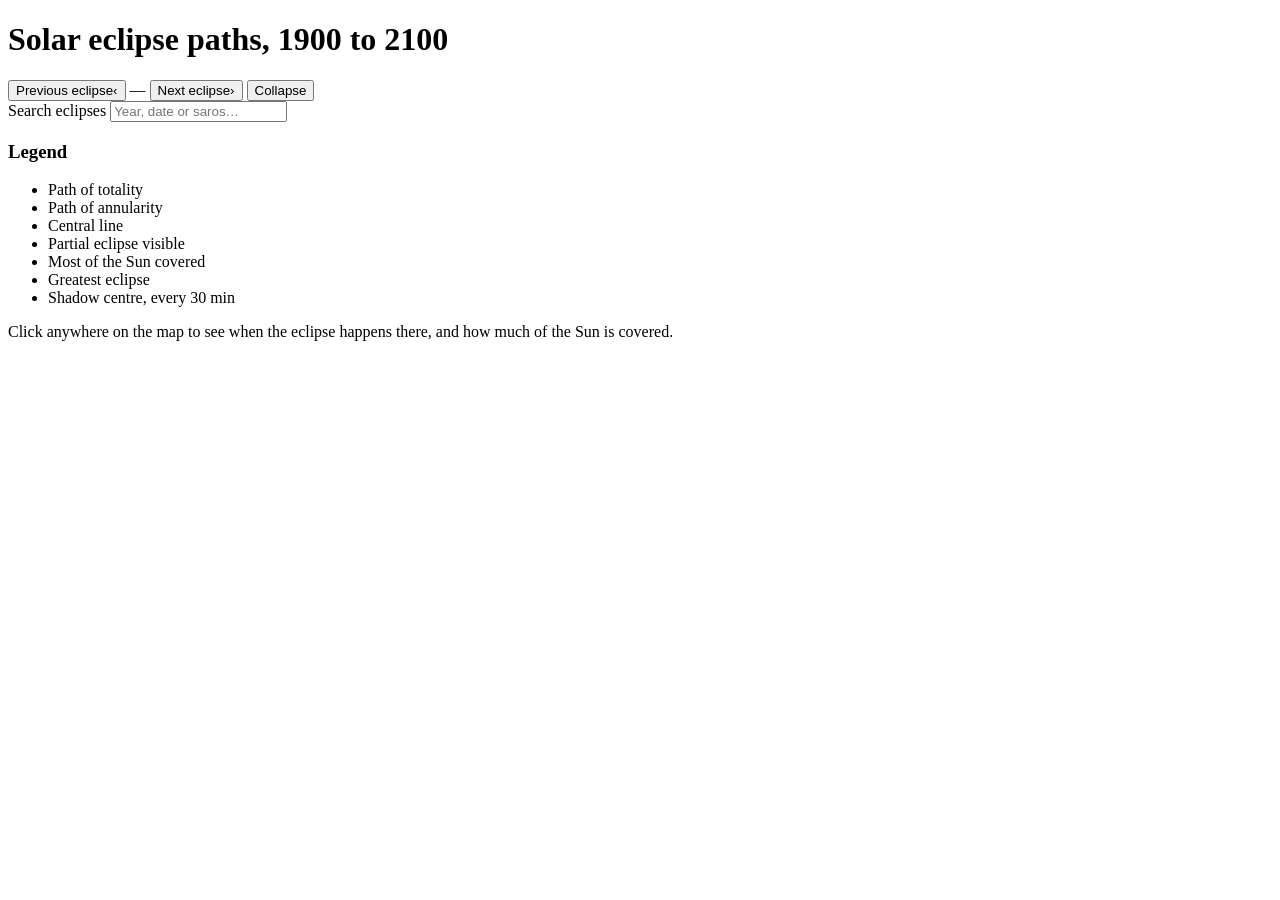
==== public/index.html @ 4a715183 "The app at every eclipse URL, with the failure modes designed out What the first attempt got wrong i" ====
<!doctype html>
<html lang="en">
<head>
<meta charset="utf-8">
<!-- Selecting an eclipse rewrites the address to /eclipse/<date>/, which would
     otherwise move what relative URLs resolve against. -->
<base href="/">
<meta name="viewport" content="width=device-width, initial-scale=1, viewport-fit=cover">
<title>Eclipse Mapper — solar eclipse paths 1900–2100</title>
<meta name="description" content="Every solar eclipse from 1900 to 2100 on an interactive map. Paths of totality and annularity computed from NASA's Besselian elements. No ads, no tracking.">
<meta name="color-scheme" content="light dark">
<link rel="canonical" href="https://eclipse.tsbf.uk/">

<!-- Link previews. Absolute URLs, because most scrapers will not resolve a
     relative one -- so these only come right once eclipse.tsbf.uk points here. -->
<meta property="og:type" content="website">
<meta property="og:site_name" content="Eclipse Mapper">
<meta property="og:url" content="https://eclipse.tsbf.uk/">
<meta property="og:title" content="Eclipse Mapper — solar eclipse paths 1900–2100">
<meta property="og:description" content="Every solar eclipse from 1900 to 2100 on an interactive map. Paths of totality and annularity computed from NASA's Besselian elements. No ads, no tracking.">
<meta property="og:image" content="https://eclipse.tsbf.uk/og.png">
<meta property="og:image:width" content="1200">
<meta property="og:image:height" content="630">
<meta property="og:image:alt" content="The path of the 2 August 2027 total eclipse, crossing the Atlantic, north Africa and the Middle East.">
<meta name="twitter:card" content="summary_large_image">
<link rel="stylesheet" href="vendor/maplibre-gl.css">
<link rel="stylesheet" href="style.css">
<link rel="icon" href="data:image/svg+xml,<svg xmlns='http://www.w3.org/2000/svg' viewBox='0 0 32 32'><circle cx='16' cy='16' r='11' fill='%23fbbf24'/><circle cx='11' cy='14' r='11' fill='%230f172a'/></svg>">
</head>
<body>

<!-- The page is a map, so its heading has nowhere to sit visually. It still
     needs one: it is the only thing telling a reader or a crawler what this is
     before any of the interface makes sense. -->
<h1 class="sr-only">Solar eclipse paths, 1900 to 2100</h1>

<div id="map" role="application" aria-label="Map of solar eclipse paths"></div>

<div class="rail">

<section class="panel panel--main" id="picker">
  <header class="panel__head">
    <button type="button" id="prev" class="stepper__btn" title="Previous eclipse (←)">
      <span class="visually-hidden">Previous eclipse</span><span aria-hidden="true">‹</span>
    </button>
    <output class="stepper__now" id="stepper-now">—</output>
    <button type="button" id="next" class="stepper__btn" title="Next eclipse (→)">
      <span class="visually-hidden">Next eclipse</span><span aria-hidden="true">›</span>
    </button>
    <button class="panel__toggle" type="button" data-panel="picker" aria-expanded="true">
      <span class="visually-hidden">Collapse</span><span aria-hidden="true"></span>
    </button>
  </header>

  <div class="panel__body">
    <div class="picker">
      <div class="pinbar" id="pinbar" hidden>
        <span class="pinbar__at" id="pinbar-at"></span>
        <button type="button" class="pinbar__clear" id="place-clear"
                title="Stop filtering by place">×</button>
      </div>
      <div class="chips chips--tight" id="place-threshold" hidden
           role="group" aria-label="How much of the Sun must be covered"></div>

      <label class="search">
        <span class="visually-hidden">Search eclipses</span>
        <input type="search" id="search" placeholder="Year, date or saros…"
               autocomplete="off" spellcheck="false">
      </label>

      <div class="chips" id="chips" role="group" aria-label="Filter by eclipse type"></div>
      <p class="list__count" id="count" aria-live="polite"></p>
      <ul class="list" id="list" tabindex="-1"></ul>
    </div>

    <div class="details" id="info">
      <div id="facts"></div>

      <h3 class="legend__title">Legend</h3>
      <ul class="legend" id="legend">
        <li data-key="total"><i class="sw sw--total"></i>Path of totality</li>
        <li data-key="annular"><i class="sw sw--annular"></i>Path of annularity</li>
        <li data-key="central"><i class="sw sw--central"></i>Central line</li>
        <li data-key="penumbra"><i class="sw sw--penumbra"></i>Partial eclipse visible</li>
        <li data-key="band"><i class="sw sw--band"></i>Most of the Sun covered</li>
        <li data-key="greatest"><i class="sw sw--greatest"></i>Greatest eclipse</li>
        <li data-key="marks"><i class="sw sw--marks"></i>Shadow centre, every 30 min</li>
      </ul>

      <p class="hint">Click anywhere on the map to see when the eclipse happens
        there, and how much of the Sun is covered.</p>

    </div>
  </div>
</section>

</div><!-- .rail -->

<div class="timeline" id="timeline" hidden>
  <button type="button" class="timeline__play" id="tl-play" aria-label="Play the shadow">
    <svg viewBox="0 0 24 24" aria-hidden="true"><path d="M8 5v14l11-7z"/></svg>
  </button>
  <button type="button" class="timeline__play" id="tl-stop" hidden
          aria-label="Stop and show the whole eclipse again">
    <svg viewBox="0 0 24 24" aria-hidden="true"><rect x="7" y="7" width="10" height="10" rx="1.5"/></svg>
  </button>
  <input type="range" id="tl-scrub" min="0" max="1000" value="0" step="1"
         aria-label="Move the shadow through the eclipse">
  <output class="timeline__time" id="tl-time">—</output>
</div>

<dialog class="intro" id="intro">
  <h2>Solar eclipses, 1900&ndash;2100</h2>
  <p class="intro__lead">Every solar eclipse for two centuries, each one drawn on
    the map with the ground it passes over.</p>
  <ul class="intro__list">
    <li><b>Pick an eclipse</b> from the list, or step through them with the arrows
      &mdash; the <kbd>&larr;</kbd> and <kbd>&rarr;</kbd> keys work too.</li>
    <li><b>Click the map</b> anywhere to see when the eclipse happens there, how much
      of the Sun is covered, and how long totality lasts.</li>
    <li><b>Choose a place</b> and the list narrows to the eclipses you could see from
      it &mdash; all of them, or only the ones that go total.</li>
    <li><b>Press play</b> to watch the shadow and the day/night line cross the Earth.</li>
    <li><b>The cog</b> changes the basemap, the colours, and whether times are shown
      in UT or on your own clock.</li>
  </ul>
  <p class="intro__note">Settings stay in this browser; nothing about you is sent
    anywhere. Map tiles are fetched from OpenFreeMap as you pan.</p>
  <p class="intro__credit">Eclipse Predictions by Fred Espenak, NASA&rsquo;s GSFC,
    from the Besselian elements of the
    <a href="https://eclipse.gsfc.nasa.gov/SEpubs/5MCSE.html" rel="noopener">Five
    Millennium Canon of Solar Eclipses</a>. Map data &copy; OpenStreetMap
    contributors.</p>
  <form method="dialog"><button class="intro__go" value="close" autofocus>Start</button></form>
</dialog>

<section class="settings" id="settings" hidden>
  <header class="settings__head">
    <h2>Display</h2>
    <button type="button" class="settings__close" id="settings-close" aria-label="Close settings">×</button>
  </header>

  <div class="settings__body">
    <fieldset class="field">
      <legend>Basemap</legend>
      <div class="chips chips--tight" id="set-basemap"></div>
      <p class="settings__note settings__warn" id="dark-note" hidden>
        The shadow is a dark wash, so on a dark basemap you will barely see it
        move. Pick a light one to watch the playback.
      </p>
    </fieldset>

    <fieldset class="field">
      <legend>Shading</legend>
      <div class="chips chips--tight" id="set-mode"></div>
    </fieldset>

    <div class="field field--row" data-shading-only>
      <label for="set-shade">Strength</label>
      <input type="range" id="set-shade" min="0" max="0.8" step="0.01">
      <output id="set-shade-out"></output>
    </div>

    <div class="field field--row" data-shading-only>
      <label for="set-gamma">Contrast</label>
      <input type="range" id="set-gamma" min="0.4" max="1.6" step="0.05">
      <output id="set-gamma-out"></output>
    </div>

    <div class="field field--row" data-shading-only>
      <label for="set-tint">Colour</label>
      <input type="color" id="set-tint">
      <div class="swatches" id="set-tint-swatches"></div>
    </div>

    <fieldset class="field">
      <legend>Times</legend>
      <div class="chips chips--tight" id="set-times"></div>
    </fieldset>

    <fieldset class="field">
      <legend>Paths</legend>
      <div class="field--row">
        <label for="set-total">Totality</label>
        <input type="color" id="set-total">
        <div class="swatches" id="set-total-swatches"></div>
      </div>
      <div class="field--row" style="margin-top:.4rem">
        <label for="set-annular">Annularity</label>
        <input type="color" id="set-annular">
        <div class="swatches" id="set-annular-swatches"></div>
      </div>
    </fieldset>

    <button type="button" class="settings__reset" id="settings-reset">Reset to defaults</button>

    <p class="settings__note">Settings stay in this browser; nothing about you is sent
      anywhere. Map tiles are fetched from OpenFreeMap as you pan.</p>
  </div>
</section>

<script type="module" src="app.js"></script>
</body>
</html>
---- public/vendor/maplibre-gl.css ----
.maplibregl-map{font:12px/20px Helvetica Neue,Arial,Helvetica,sans-serif;overflow:hidden;position:relative;-webkit-tap-highlight-color:rgb(0 0 0/0)}.maplibregl-canvas{position:absolute;left:0;top:0}.maplibregl-map:fullscreen{width:100%;height:100%}.maplibregl-ctrl-group button.maplibregl-ctrl-compass{touch-action:none}.maplibregl-canvas-container.maplibregl-interactive,.maplibregl-ctrl-group button.maplibregl-ctrl-compass{cursor:grab;-webkit-user-select:none;-moz-user-select:none;user-select:none}.maplibregl-canvas-container.maplibregl-interactive.maplibregl-track-pointer{cursor:pointer}.maplibregl-canvas-container.maplibregl-interactive:active,.maplibregl-ctrl-group button.maplibregl-ctrl-compass:active{cursor:grabbing}.maplibregl-canvas-container.maplibregl-touch-zoom-rotate,.maplibregl-canvas-container.maplibregl-touch-zoom-rotate .maplibregl-canvas{touch-action:pan-x pan-y}.maplibregl-canvas-container.maplibregl-touch-drag-pan,.maplibregl-canvas-container.maplibregl-touch-drag-pan .maplibregl-canvas{touch-action:pinch-zoom}.maplibregl-canvas-container.maplibregl-touch-zoom-rotate.maplibregl-touch-drag-pan,.maplibregl-canvas-container.maplibregl-touch-zoom-rotate.maplibregl-touch-drag-pan .maplibregl-canvas{touch-action:none}.maplibregl-canvas-container.maplibregl-touch-drag-pan.maplibregl-cooperative-gestures,.maplibregl-canvas-container.maplibregl-touch-drag-pan.maplibregl-cooperative-gestures .maplibregl-canvas{touch-action:pan-x pan-y}.maplibregl-ctrl-bottom-left,.maplibregl-ctrl-bottom-right,.maplibregl-ctrl-top-left,.maplibregl-ctrl-top-right{position:absolute;pointer-events:none;z-index:2}.maplibregl-ctrl-top-left{top:0;left:0}.maplibregl-ctrl-top-right{top:0;right:0}.maplibregl-ctrl-bottom-left{bottom:0;left:0}.maplibregl-ctrl-bottom-right{right:0;bottom:0}.maplibregl-ctrl{clear:both;pointer-events:auto;transform:translate(0)}.maplibregl-ctrl-top-left .maplibregl-ctrl{margin:10px 0 0 10px;float:left}.maplibregl-ctrl-top-right .maplibregl-ctrl{margin:10px 10px 0 0;float:right}.maplibregl-ctrl-bottom-left .maplibregl-ctrl{margin:0 0 10px 10px;float:left}.maplibregl-ctrl-bottom-right .maplibregl-ctrl{margin:0 10px 10px 0;float:right}.maplibregl-ctrl-group{border-radius:4px;background:#fff}.maplibregl-ctrl-group:not(:empty){box-shadow:0 0 0 2px rgba(0,0,0,.1)}@media (forced-colors:active){.maplibregl-ctrl-group:not(:empty){box-shadow:0 0 0 2px ButtonText}}.maplibregl-ctrl-group button{width:29px;height:29px;display:block;padding:0;outline:none;border:0;box-sizing:border-box;background-color:transparent;cursor:pointer}.maplibregl-ctrl-group button+button{border-top:1px solid #ddd}.maplibregl-ctrl button .maplibregl-ctrl-icon{display:block;width:100%;height:100%;background-repeat:no-repeat;background-position:50%}@media (forced-colors:active){.maplibregl-ctrl-icon{background-color:transparent}.maplibregl-ctrl-group button+button{border-top:1px solid ButtonText}}.maplibregl-ctrl button::-moz-focus-inner{border:0;padding:0}.maplibregl-ctrl-attrib-button:focus,.maplibregl-ctrl-group button:focus{box-shadow:0 0 2px 2px #0096ff}.maplibregl-ctrl button:disabled{cursor:not-allowed}.maplibregl-ctrl button:disabled .maplibregl-ctrl-icon{opacity:.25}@media (hover:hover){.maplibregl-ctrl button:not(:disabled):hover{background-color:rgba(0,0,0,.05)}}.maplibregl-ctrl button:not(:disabled):active{background-color:rgba(0,0,0,.05)}.maplibregl-ctrl-group button:focus:focus-visible{box-shadow:0 0 2px 2px #0096ff}.maplibregl-ctrl-group button:focus:not(:focus-visible){box-shadow:none}.maplibregl-ctrl-group button:focus:first-child{border-radius:4px 4px 0 0}.maplibregl-ctrl-group button:focus:last-child{border-radius:0 0 4px 4px}.maplibregl-ctrl-group button:focus:only-child{border-radius:inherit}.maplibregl-ctrl button.maplibregl-ctrl-zoom-out .maplibregl-ctrl-icon{background-image:url("data:image/svg+xml;charset=utf-8,%3Csvg%20xmlns%3D%22http%3A%2F%2Fwww.w3.org%2F2000%2Fsvg%22%20width%3D%2229%22%20height%3D%2229%22%20fill%3D%22%23333%22%20viewBox%3D%220%200%2029%2029%22%3E%3Cpath%20d%3D%22M10%2013c-.75%200-1.5.75-1.5%201.5S9.25%2016%2010%2016h9c.75%200%201.5-.75%201.5-1.5S19.75%2013%2019%2013z%22%2F%3E%3C%2Fsvg%3E")}.maplibregl-ctrl button.maplibregl-ctrl-zoom-in .maplibregl-ctrl-icon{background-image:url("data:image/svg+xml;charset=utf-8,%3Csvg%20xmlns%3D%22http%3A%2F%2Fwww.w3.org%2F2000%2Fsvg%22%20width%3D%2229%22%20height%3D%2229%22%20fill%3D%22%23333%22%20viewBox%3D%220%200%2029%2029%22%3E%3Cpath%20d%3D%22M14.5%208.5c-.75%200-1.5.75-1.5%201.5v3h-3c-.75%200-1.5.75-1.5%201.5S9.25%2016%2010%2016h3v3c0%20.75.75%201.5%201.5%201.5S16%2019.75%2016%2019v-3h3c.75%200%201.5-.75%201.5-1.5S19.75%2013%2019%2013h-3v-3c0-.75-.75-1.5-1.5-1.5%22%2F%3E%3C%2Fsvg%3E")}@media (forced-colors:active){.maplibregl-ctrl button.maplibregl-ctrl-zoom-out .maplibregl-ctrl-icon{background-image:url("data:image/svg+xml;charset=utf-8,%3Csvg%20xmlns%3D%22http%3A%2F%2Fwww.w3.org%2F2000%2Fsvg%22%20width%3D%2229%22%20height%3D%2229%22%20fill%3D%22%23fff%22%20viewBox%3D%220%200%2029%2029%22%3E%3Cpath%20d%3D%22M10%2013c-.75%200-1.5.75-1.5%201.5S9.25%2016%2010%2016h9c.75%200%201.5-.75%201.5-1.5S19.75%2013%2019%2013z%22%2F%3E%3C%2Fsvg%3E")}.maplibregl-ctrl button.maplibregl-ctrl-zoom-in .maplibregl-ctrl-icon{background-image:url("data:image/svg+xml;charset=utf-8,%3Csvg%20xmlns%3D%22http%3A%2F%2Fwww.w3.org%2F2000%2Fsvg%22%20width%3D%2229%22%20height%3D%2229%22%20fill%3D%22%23fff%22%20viewBox%3D%220%200%2029%2029%22%3E%3Cpath%20d%3D%22M14.5%208.5c-.75%200-1.5.75-1.5%201.5v3h-3c-.75%200-1.5.75-1.5%201.5S9.25%2016%2010%2016h3v3c0%20.75.75%201.5%201.5%201.5S16%2019.75%2016%2019v-3h3c.75%200%201.5-.75%201.5-1.5S19.75%2013%2019%2013h-3v-3c0-.75-.75-1.5-1.5-1.5%22%2F%3E%3C%2Fsvg%3E")}}@media (forced-colors:active) and (prefers-color-scheme:light){.maplibregl-ctrl button.maplibregl-ctrl-zoom-out .maplibregl-ctrl-icon{background-image:url("data:image/svg+xml;charset=utf-8,%3Csvg%20xmlns%3D%22http%3A%2F%2Fwww.w3.org%2F2000%2Fsvg%22%20width%3D%2229%22%20height%3D%2229%22%20viewBox%3D%220%200%2029%2029%22%3E%3Cpath%20d%3D%22M10%2013c-.75%200-1.5.75-1.5%201.5S9.25%2016%2010%2016h9c.75%200%201.5-.75%201.5-1.5S19.75%2013%2019%2013z%22%2F%3E%3C%2Fsvg%3E")}.maplibregl-ctrl button.maplibregl-ctrl-zoom-in .maplibregl-ctrl-icon{background-image:url("data:image/svg+xml;charset=utf-8,%3Csvg%20xmlns%3D%22http%3A%2F%2Fwww.w3.org%2F2000%2Fsvg%22%20width%3D%2229%22%20height%3D%2229%22%20viewBox%3D%220%200%2029%2029%22%3E%3Cpath%20d%3D%22M14.5%208.5c-.75%200-1.5.75-1.5%201.5v3h-3c-.75%200-1.5.75-1.5%201.5S9.25%2016%2010%2016h3v3c0%20.75.75%201.5%201.5%201.5S16%2019.75%2016%2019v-3h3c.75%200%201.5-.75%201.5-1.5S19.75%2013%2019%2013h-3v-3c0-.75-.75-1.5-1.5-1.5%22%2F%3E%3C%2Fsvg%3E")}}.maplibregl-ctrl button.maplibregl-ctrl-fullscreen .maplibregl-ctrl-icon{background-image:url("data:image/svg+xml;charset=utf-8,%3Csvg%20xmlns%3D%22http%3A%2F%2Fwww.w3.org%2F2000%2Fsvg%22%20width%3D%2229%22%20height%3D%2229%22%20fill%3D%22%23333%22%20viewBox%3D%220%200%2029%2029%22%3E%3Cpath%20d%3D%22M24%2016v5.5c0%201.75-.75%202.5-2.5%202.5H16v-1l3-1.5-4-5.5%201-1%205.5%204%201.5-3zM6%2016l1.5%203%205.5-4%201%201-4%205.5%203%201.5v1H7.5C5.75%2024%205%2023.25%205%2021.5V16zm7-11v1l-3%201.5%204%205.5-1%201-5.5-4L6%2013H5V7.5C5%205.75%205.75%205%207.5%205zm11%202.5c0-1.75-.75-2.5-2.5-2.5H16v1l3%201.5-4%205.5%201%201%205.5-4%201.5%203h1z%22%2F%3E%3C%2Fsvg%3E")}.maplibregl-ctrl button.maplibregl-ctrl-shrink .maplibregl-ctrl-icon{background-image:url("data:image/svg+xml;charset=utf-8,%3Csvg%20xmlns%3D%22http%3A%2F%2Fwww.w3.org%2F2000%2Fsvg%22%20width%3D%2229%22%20height%3D%2229%22%20viewBox%3D%220%200%2029%2029%22%3E%3Cpath%20d%3D%22M18.5%2016c-1.75%200-2.5.75-2.5%202.5V24h1l1.5-3%205.5%204%201-1-4-5.5%203-1.5v-1zM13%2018.5c0-1.75-.75-2.5-2.5-2.5H5v1l3%201.5L4%2024l1%201%205.5-4%201.5%203h1zm3-8c0%201.75.75%202.5%202.5%202.5H24v-1l-3-1.5L25%205l-1-1-5.5%204L17%205h-1zM10.5%2013c1.75%200%202.5-.75%202.5-2.5V5h-1l-1.5%203L5%204%204%205l4%205.5L5%2012v1z%22%2F%3E%3C%2Fsvg%3E")}@media (forced-colors:active){.maplibregl-ctrl button.maplibregl-ctrl-fullscreen .maplibregl-ctrl-icon{background-image:url("data:image/svg+xml;charset=utf-8,%3Csvg%20xmlns%3D%22http%3A%2F%2Fwww.w3.org%2F2000%2Fsvg%22%20width%3D%2229%22%20height%3D%2229%22%20fill%3D%22%23fff%22%20viewBox%3D%220%200%2029%2029%22%3E%3Cpath%20d%3D%22M24%2016v5.5c0%201.75-.75%202.5-2.5%202.5H16v-1l3-1.5-4-5.5%201-1%205.5%204%201.5-3zM6%2016l1.5%203%205.5-4%201%201-4%205.5%203%201.5v1H7.5C5.75%2024%205%2023.25%205%2021.5V16zm7-11v1l-3%201.5%204%205.5-1%201-5.5-4L6%2013H5V7.5C5%205.75%205.75%205%207.5%205zm11%202.5c0-1.75-.75-2.5-2.5-2.5H16v1l3%201.5-4%205.5%201%201%205.5-4%201.5%203h1z%22%2F%3E%3C%2Fsvg%3E")}.maplibregl-ctrl button.maplibregl-ctrl-shrink .maplibregl-ctrl-icon{background-image:url("data:image/svg+xml;charset=utf-8,%3Csvg%20xmlns%3D%22http%3A%2F%2Fwww.w3.org%2F2000%2Fsvg%22%20width%3D%2229%22%20height%3D%2229%22%20fill%3D%22%23fff%22%20viewBox%3D%220%200%2029%2029%22%3E%3Cpath%20d%3D%22M18.5%2016c-1.75%200-2.5.75-2.5%202.5V24h1l1.5-3%205.5%204%201-1-4-5.5%203-1.5v-1zM13%2018.5c0-1.75-.75-2.5-2.5-2.5H5v1l3%201.5L4%2024l1%201%205.5-4%201.5%203h1zm3-8c0%201.75.75%202.5%202.5%202.5H24v-1l-3-1.5L25%205l-1-1-5.5%204L17%205h-1zM10.5%2013c1.75%200%202.5-.75%202.5-2.5V5h-1l-1.5%203L5%204%204%205l4%205.5L5%2012v1z%22%2F%3E%3C%2Fsvg%3E")}}@media (forced-colors:active) and (prefers-color-scheme:light){.maplibregl-ctrl button.maplibregl-ctrl-fullscreen .maplibregl-ctrl-icon{background-image:url("data:image/svg+xml;charset=utf-8,%3Csvg%20xmlns%3D%22http%3A%2F%2Fwww.w3.org%2F2000%2Fsvg%22%20width%3D%2229%22%20height%3D%2229%22%20viewBox%3D%220%200%2029%2029%22%3E%3Cpath%20d%3D%22M24%2016v5.5c0%201.75-.75%202.5-2.5%202.5H16v-1l3-1.5-4-5.5%201-1%205.5%204%201.5-3zM6%2016l1.5%203%205.5-4%201%201-4%205.5%203%201.5v1H7.5C5.75%2024%205%2023.25%205%2021.5V16zm7-11v1l-3%201.5%204%205.5-1%201-5.5-4L6%2013H5V7.5C5%205.75%205.75%205%207.5%205zm11%202.5c0-1.75-.75-2.5-2.5-2.5H16v1l3%201.5-4%205.5%201%201%205.5-4%201.5%203h1z%22%2F%3E%3C%2Fsvg%3E")}.maplibregl-ctrl button.maplibregl-ctrl-shrink .maplibregl-ctrl-icon{background-image:url("data:image/svg+xml;charset=utf-8,%3Csvg%20xmlns%3D%22http%3A%2F%2Fwww.w3.org%2F2000%2Fsvg%22%20width%3D%2229%22%20height%3D%2229%22%20viewBox%3D%220%200%2029%2029%22%3E%3Cpath%20d%3D%22M18.5%2016c-1.75%200-2.5.75-2.5%202.5V24h1l1.5-3%205.5%204%201-1-4-5.5%203-1.5v-1zM13%2018.5c0-1.75-.75-2.5-2.5-2.5H5v1l3%201.5L4%2024l1%201%205.5-4%201.5%203h1zm3-8c0%201.75.75%202.5%202.5%202.5H24v-1l-3-1.5L25%205l-1-1-5.5%204L17%205h-1zM10.5%2013c1.75%200%202.5-.75%202.5-2.5V5h-1l-1.5%203L5%204%204%205l4%205.5L5%2012v1z%22%2F%3E%3C%2Fsvg%3E")}}.maplibregl-ctrl button.maplibregl-ctrl-compass .maplibregl-ctrl-icon{background-image:url("data:image/svg+xml;charset=utf-8,%3Csvg%20xmlns%3D%22http%3A%2F%2Fwww.w3.org%2F2000%2Fsvg%22%20width%3D%2229%22%20height%3D%2229%22%20fill%3D%22%23333%22%20viewBox%3D%220%200%2029%2029%22%3E%3Cpath%20d%3D%22m10.5%2014%204-8%204%208z%22%2F%3E%3Cpath%20fill%3D%22%23ccc%22%20d%3D%22m10.5%2016%204%208%204-8z%22%2F%3E%3C%2Fsvg%3E")}@media (forced-colors:active){.maplibregl-ctrl button.maplibregl-ctrl-compass .maplibregl-ctrl-icon{background-image:url("data:image/svg+xml;charset=utf-8,%3Csvg%20xmlns%3D%22http%3A%2F%2Fwww.w3.org%2F2000%2Fsvg%22%20width%3D%2229%22%20height%3D%2229%22%20fill%3D%22%23fff%22%20viewBox%3D%220%200%2029%2029%22%3E%3Cpath%20d%3D%22m10.5%2014%204-8%204%208z%22%2F%3E%3Cpath%20fill%3D%22%23ccc%22%20d%3D%22m10.5%2016%204%208%204-8z%22%2F%3E%3C%2Fsvg%3E")}}@media (forced-colors:active) and (prefers-color-scheme:light){.maplibregl-ctrl button.maplibregl-ctrl-compass .maplibregl-ctrl-icon{background-image:url("data:image/svg+xml;charset=utf-8,%3Csvg%20xmlns%3D%22http%3A%2F%2Fwww.w3.org%2F2000%2Fsvg%22%20width%3D%2229%22%20height%3D%2229%22%20viewBox%3D%220%200%2029%2029%22%3E%3Cpath%20d%3D%22m10.5%2014%204-8%204%208z%22%2F%3E%3Cpath%20fill%3D%22%23ccc%22%20d%3D%22m10.5%2016%204%208%204-8z%22%2F%3E%3C%2Fsvg%3E")}}.maplibregl-ctrl button.maplibregl-ctrl-globe .maplibregl-ctrl-icon{background-image:url("data:image/svg+xml;charset=utf-8,%3Csvg%20xmlns%3D%22http%3A%2F%2Fwww.w3.org%2F2000%2Fsvg%22%20width%3D%2222%22%20height%3D%2222%22%20fill%3D%22none%22%20stroke%3D%22%23333%22%20viewBox%3D%220%200%2022%2022%22%3E%3Ccircle%20cx%3D%2211%22%20cy%3D%2211%22%20r%3D%228.5%22%2F%3E%3Cpath%20d%3D%22M17.5%2011c0%204.819-3.02%208.5-6.5%208.5S4.5%2015.819%204.5%2011%207.52%202.5%2011%202.5s6.5%203.681%206.5%208.5Z%22%2F%3E%3Cpath%20d%3D%22M13.5%2011c0%202.447-.331%204.64-.853%206.206-.262.785-.562%201.384-.872%201.777-.314.399-.58.517-.775.517s-.461-.118-.775-.517c-.31-.393-.61-.992-.872-1.777C8.831%2015.64%208.5%2013.446%208.5%2011s.331-4.64.853-6.206c.262-.785.562-1.384.872-1.777.314-.399.58-.517.775-.517s.461.118.775.517c.31.393.61.992.872%201.777.522%201.565.853%203.76.853%206.206Z%22%2F%3E%3Cpath%20d%3D%22M11%207.5c-1.909%200-3.622-.166-4.845-.428-.616-.132-1.08-.283-1.379-.434a1.3%201.3%200%200%201-.224-.138q.07-.058.224-.138c.299-.151.763-.302%201.379-.434C7.378%205.666%209.091%205.5%2011%205.5s3.622.166%204.845.428c.616.132%201.08.283%201.379.434.105.053.177.1.224.138q-.07.058-.224.138c-.299.151-.763.302-1.379.434-1.223.262-2.936.428-4.845.428Zm0%209c-1.909%200-3.622-.166-4.845-.428-.616-.132-1.08-.283-1.379-.434a1.3%201.3%200%200%201-.224-.138%201.3%201.3%200%200%201%20.224-.138c.299-.151.763-.302%201.379-.434C7.378%2014.666%209.091%2014.5%2011%2014.5s3.622.166%204.845.428c.616.132%201.08.283%201.379.434.105.053.177.1.224.138a1.3%201.3%200%200%201-.224.138c-.299.151-.763.302-1.379.434-1.223.262-2.936.428-4.845.428Zm0-4c-2.46%200-4.672-.222-6.255-.574-.796-.177-1.406-.38-1.805-.59a1.5%201.5%200%200%201-.39-.272.3.3%200%200%201-.047-.064.3.3%200%200%201%20.048-.064c.066-.073.189-.167.389-.272.399-.21%201.009-.413%201.805-.59C6.328%209.722%208.54%209.5%2011%209.5s4.672.222%206.256.574c.795.177%201.405.38%201.804.59.2.105.323.2.39.272a.3.3%200%200%201%20.047.064.3.3%200%200%201-.048.064%201.4%201.4%200%200%201-.389.272c-.399.21-1.009.413-1.804.59-1.584.352-3.796.574-6.256.574Zm-8.501-1.51v.002zm0%20.018v.002zm17.002.002v-.002zm0-.018v-.002z%22%2F%3E%3C%2Fsvg%3E")}.maplibregl-ctrl button.maplibregl-ctrl-globe-enabled .maplibregl-ctrl-icon{background-image:url("data:image/svg+xml;charset=utf-8,%3Csvg%20xmlns%3D%22http%3A%2F%2Fwww.w3.org%2F2000%2Fsvg%22%20width%3D%2222%22%20height%3D%2222%22%20fill%3D%22none%22%20stroke%3D%22%2333b5e5%22%20viewBox%3D%220%200%2022%2022%22%3E%3Ccircle%20cx%3D%2211%22%20cy%3D%2211%22%20r%3D%228.5%22%2F%3E%3Cpath%20d%3D%22M17.5%2011c0%204.819-3.02%208.5-6.5%208.5S4.5%2015.819%204.5%2011%207.52%202.5%2011%202.5s6.5%203.681%206.5%208.5Z%22%2F%3E%3Cpath%20d%3D%22M13.5%2011c0%202.447-.331%204.64-.853%206.206-.262.785-.562%201.384-.872%201.777-.314.399-.58.517-.775.517s-.461-.118-.775-.517c-.31-.393-.61-.992-.872-1.777C8.831%2015.64%208.5%2013.446%208.5%2011s.331-4.64.853-6.206c.262-.785.562-1.384.872-1.777.314-.399.58-.517.775-.517s.461.118.775.517c.31.393.61.992.872%201.777.522%201.565.853%203.76.853%206.206Z%22%2F%3E%3Cpath%20d%3D%22M11%207.5c-1.909%200-3.622-.166-4.845-.428-.616-.132-1.08-.283-1.379-.434a1.3%201.3%200%200%201-.224-.138q.07-.058.224-.138c.299-.151.763-.302%201.379-.434C7.378%205.666%209.091%205.5%2011%205.5s3.622.166%204.845.428c.616.132%201.08.283%201.379.434.105.053.177.1.224.138q-.07.058-.224.138c-.299.151-.763.302-1.379.434-1.223.262-2.936.428-4.845.428Zm0%209c-1.909%200-3.622-.166-4.845-.428-.616-.132-1.08-.283-1.379-.434a1.3%201.3%200%200%201-.224-.138%201.3%201.3%200%200%201%20.224-.138c.299-.151.763-.302%201.379-.434C7.378%2014.666%209.091%2014.5%2011%2014.5s3.622.166%204.845.428c.616.132%201.08.283%201.379.434.105.053.177.1.224.138a1.3%201.3%200%200%201-.224.138c-.299.151-.763.302-1.379.434-1.223.262-2.936.428-4.845.428Zm0-4c-2.46%200-4.672-.222-6.255-.574-.796-.177-1.406-.38-1.805-.59a1.5%201.5%200%200%201-.39-.272.3.3%200%200%201-.047-.064.3.3%200%200%201%20.048-.064c.066-.073.189-.167.389-.272.399-.21%201.009-.413%201.805-.59C6.328%209.722%208.54%209.5%2011%209.5s4.672.222%206.256.574c.795.177%201.405.38%201.804.59.2.105.323.2.39.272a.3.3%200%200%201%20.047.064.3.3%200%200%201-.048.064%201.4%201.4%200%200%201-.389.272c-.399.21-1.009.413-1.804.59-1.584.352-3.796.574-6.256.574Zm-8.501-1.51v.002zm0%20.018v.002zm17.002.002v-.002zm0-.018v-.002z%22%2F%3E%3C%2Fsvg%3E")}.maplibregl-ctrl button.maplibregl-ctrl-terrain .maplibregl-ctrl-icon{background-image:url("data:image/svg+xml;charset=utf-8,%3Csvg%20xmlns%3D%22http%3A%2F%2Fwww.w3.org%2F2000%2Fsvg%22%20width%3D%2222%22%20height%3D%2222%22%20fill%3D%22%23333%22%20viewBox%3D%220%200%2022%2022%22%3E%3Cpath%20d%3D%22m1.754%2013.406%204.453-4.851%203.09%203.09%203.281%203.277.969-.969-3.309-3.312%203.844-4.121%206.148%206.886h1.082v-.855l-7.207-8.07-4.84%205.187L6.169%206.57l-5.48%205.965v.871ZM.688%2016.844h20.625v1.375H.688Zm0%200%22%2F%3E%3C%2Fsvg%3E")}.maplibregl-ctrl button.maplibregl-ctrl-terrain-enabled .maplibregl-ctrl-icon{background-image:url("data:image/svg+xml;charset=utf-8,%3Csvg%20xmlns%3D%22http%3A%2F%2Fwww.w3.org%2F2000%2Fsvg%22%20width%3D%2222%22%20height%3D%2222%22%20fill%3D%22%2333b5e5%22%20viewBox%3D%220%200%2022%2022%22%3E%3Cpath%20d%3D%22m1.754%2013.406%204.453-4.851%203.09%203.09%203.281%203.277.969-.969-3.309-3.312%203.844-4.121%206.148%206.886h1.082v-.855l-7.207-8.07-4.84%205.187L6.169%206.57l-5.48%205.965v.871ZM.688%2016.844h20.625v1.375H.688Zm0%200%22%2F%3E%3C%2Fsvg%3E")}.maplibregl-ctrl button.maplibregl-ctrl-geolocate .maplibregl-ctrl-icon{background-image:url("data:image/svg+xml;charset=utf-8,%3Csvg%20xmlns%3D%22http%3A%2F%2Fwww.w3.org%2F2000%2Fsvg%22%20width%3D%2229%22%20height%3D%2229%22%20fill%3D%22%23333%22%20viewBox%3D%220%200%2020%2020%22%3E%3Cpath%20d%3D%22M10%204C9%204%209%205%209%205v.1A5%205%200%200%200%205.1%209H5s-1%200-1%201%201%201%201%201h.1A5%205%200%200%200%209%2014.9v.1s0%201%201%201%201-1%201-1v-.1a5%205%200%200%200%203.9-3.9h.1s1%200%201-1-1-1-1-1h-.1A5%205%200%200%200%2011%205.1V5s0-1-1-1m0%202.5a3.5%203.5%200%201%201%200%207%203.5%203.5%200%201%201%200-7%22%2F%3E%3Ccircle%20cx%3D%2210%22%20cy%3D%2210%22%20r%3D%222%22%2F%3E%3C%2Fsvg%3E")}.maplibregl-ctrl button.maplibregl-ctrl-geolocate:disabled .maplibregl-ctrl-icon{background-image:url("data:image/svg+xml;charset=utf-8,%3Csvg%20xmlns%3D%22http%3A%2F%2Fwww.w3.org%2F2000%2Fsvg%22%20width%3D%2229%22%20height%3D%2229%22%20fill%3D%22%23aaa%22%20viewBox%3D%220%200%2020%2020%22%3E%3Cpath%20d%3D%22M10%204C9%204%209%205%209%205v.1A5%205%200%200%200%205.1%209H5s-1%200-1%201%201%201%201%201h.1A5%205%200%200%200%209%2014.9v.1s0%201%201%201%201-1%201-1v-.1a5%205%200%200%200%203.9-3.9h.1s1%200%201-1-1-1-1-1h-.1A5%205%200%200%200%2011%205.1V5s0-1-1-1m0%202.5a3.5%203.5%200%201%201%200%207%203.5%203.5%200%201%201%200-7%22%2F%3E%3Ccircle%20cx%3D%2210%22%20cy%3D%2210%22%20r%3D%222%22%2F%3E%3Cpath%20fill%3D%22red%22%20d%3D%22m14%205%201%201-9%209-1-1z%22%2F%3E%3C%2Fsvg%3E")}.maplibregl-ctrl button.maplibregl-ctrl-geolocate.maplibregl-ctrl-geolocate-active .maplibregl-ctrl-icon{background-image:url("data:image/svg+xml;charset=utf-8,%3Csvg%20xmlns%3D%22http%3A%2F%2Fwww.w3.org%2F2000%2Fsvg%22%20width%3D%2229%22%20height%3D%2229%22%20fill%3D%22%2333b5e5%22%20viewBox%3D%220%200%2020%2020%22%3E%3Cpath%20d%3D%22M10%204C9%204%209%205%209%205v.1A5%205%200%200%200%205.1%209H5s-1%200-1%201%201%201%201%201h.1A5%205%200%200%200%209%2014.9v.1s0%201%201%201%201-1%201-1v-.1a5%205%200%200%200%203.9-3.9h.1s1%200%201-1-1-1-1-1h-.1A5%205%200%200%200%2011%205.1V5s0-1-1-1m0%202.5a3.5%203.5%200%201%201%200%207%203.5%203.5%200%201%201%200-7%22%2F%3E%3Ccircle%20cx%3D%2210%22%20cy%3D%2210%22%20r%3D%222%22%2F%3E%3C%2Fsvg%3E")}.maplibregl-ctrl button.maplibregl-ctrl-geolocate.maplibregl-ctrl-geolocate-active-error .maplibregl-ctrl-icon{background-image:url("data:image/svg+xml;charset=utf-8,%3Csvg%20xmlns%3D%22http%3A%2F%2Fwww.w3.org%2F2000%2Fsvg%22%20width%3D%2229%22%20height%3D%2229%22%20fill%3D%22%23e58978%22%20viewBox%3D%220%200%2020%2020%22%3E%3Cpath%20d%3D%22M10%204C9%204%209%205%209%205v.1A5%205%200%200%200%205.1%209H5s-1%200-1%201%201%201%201%201h.1A5%205%200%200%200%209%2014.9v.1s0%201%201%201%201-1%201-1v-.1a5%205%200%200%200%203.9-3.9h.1s1%200%201-1-1-1-1-1h-.1A5%205%200%200%200%2011%205.1V5s0-1-1-1m0%202.5a3.5%203.5%200%201%201%200%207%203.5%203.5%200%201%201%200-7%22%2F%3E%3Ccircle%20cx%3D%2210%22%20cy%3D%2210%22%20r%3D%222%22%2F%3E%3C%2Fsvg%3E")}.maplibregl-ctrl button.maplibregl-ctrl-geolocate.maplibregl-ctrl-geolocate-background .maplibregl-ctrl-icon{background-image:url("data:image/svg+xml;charset=utf-8,%3Csvg%20xmlns%3D%22http%3A%2F%2Fwww.w3.org%2F2000%2Fsvg%22%20width%3D%2229%22%20height%3D%2229%22%20fill%3D%22%2333b5e5%22%20viewBox%3D%220%200%2020%2020%22%3E%3Cpath%20d%3D%22M10%204C9%204%209%205%209%205v.1A5%205%200%200%200%205.1%209H5s-1%200-1%201%201%201%201%201h.1A5%205%200%200%200%209%2014.9v.1s0%201%201%201%201-1%201-1v-.1a5%205%200%200%200%203.9-3.9h.1s1%200%201-1-1-1-1-1h-.1A5%205%200%200%200%2011%205.1V5s0-1-1-1m0%202.5a3.5%203.5%200%201%201%200%207%203.5%203.5%200%201%201%200-7%22%2F%3E%3C%2Fsvg%3E")}.maplibregl-ctrl button.maplibregl-ctrl-geolocate.maplibregl-ctrl-geolocate-background-error .maplibregl-ctrl-icon{background-image:url("data:image/svg+xml;charset=utf-8,%3Csvg%20xmlns%3D%22http%3A%2F%2Fwww.w3.org%2F2000%2Fsvg%22%20width%3D%2229%22%20height%3D%2229%22%20fill%3D%22%23e54e33%22%20viewBox%3D%220%200%2020%2020%22%3E%3Cpath%20d%3D%22M10%204C9%204%209%205%209%205v.1A5%205%200%200%200%205.1%209H5s-1%200-1%201%201%201%201%201h.1A5%205%200%200%200%209%2014.9v.1s0%201%201%201%201-1%201-1v-.1a5%205%200%200%200%203.9-3.9h.1s1%200%201-1-1-1-1-1h-.1A5%205%200%200%200%2011%205.1V5s0-1-1-1m0%202.5a3.5%203.5%200%201%201%200%207%203.5%203.5%200%201%201%200-7%22%2F%3E%3C%2Fsvg%3E")}.maplibregl-ctrl button.maplibregl-ctrl-geolocate.maplibregl-ctrl-geolocate-waiting .maplibregl-ctrl-icon{animation:maplibregl-spin 2s linear infinite}@media (forced-colors:active){.maplibregl-ctrl button.maplibregl-ctrl-geolocate .maplibregl-ctrl-icon{background-image:url("data:image/svg+xml;charset=utf-8,%3Csvg%20xmlns%3D%22http%3A%2F%2Fwww.w3.org%2F2000%2Fsvg%22%20width%3D%2229%22%20height%3D%2229%22%20fill%3D%22%23fff%22%20viewBox%3D%220%200%2020%2020%22%3E%3Cpath%20d%3D%22M10%204C9%204%209%205%209%205v.1A5%205%200%200%200%205.1%209H5s-1%200-1%201%201%201%201%201h.1A5%205%200%200%200%209%2014.9v.1s0%201%201%201%201-1%201-1v-.1a5%205%200%200%200%203.9-3.9h.1s1%200%201-1-1-1-1-1h-.1A5%205%200%200%200%2011%205.1V5s0-1-1-1m0%202.5a3.5%203.5%200%201%201%200%207%203.5%203.5%200%201%201%200-7%22%2F%3E%3Ccircle%20cx%3D%2210%22%20cy%3D%2210%22%20r%3D%222%22%2F%3E%3C%2Fsvg%3E")}.maplibregl-ctrl button.maplibregl-ctrl-geolocate:disabled .maplibregl-ctrl-icon{background-image:url("data:image/svg+xml;charset=utf-8,%3Csvg%20xmlns%3D%22http%3A%2F%2Fwww.w3.org%2F2000%2Fsvg%22%20width%3D%2229%22%20height%3D%2229%22%20fill%3D%22%23999%22%20viewBox%3D%220%200%2020%2020%22%3E%3Cpath%20d%3D%22M10%204C9%204%209%205%209%205v.1A5%205%200%200%200%205.1%209H5s-1%200-1%201%201%201%201%201h.1A5%205%200%200%200%209%2014.9v.1s0%201%201%201%201-1%201-1v-.1a5%205%200%200%200%203.9-3.9h.1s1%200%201-1-1-1-1-1h-.1A5%205%200%200%200%2011%205.1V5s0-1-1-1m0%202.5a3.5%203.5%200%201%201%200%207%203.5%203.5%200%201%201%200-7%22%2F%3E%3Ccircle%20cx%3D%2210%22%20cy%3D%2210%22%20r%3D%222%22%2F%3E%3Cpath%20fill%3D%22red%22%20d%3D%22m14%205%201%201-9%209-1-1z%22%2F%3E%3C%2Fsvg%3E")}.maplibregl-ctrl button.maplibregl-ctrl-geolocate.maplibregl-ctrl-geolocate-active .maplibregl-ctrl-icon{background-image:url("data:image/svg+xml;charset=utf-8,%3Csvg%20xmlns%3D%22http%3A%2F%2Fwww.w3.org%2F2000%2Fsvg%22%20width%3D%2229%22%20height%3D%2229%22%20fill%3D%22%2333b5e5%22%20viewBox%3D%220%200%2020%2020%22%3E%3Cpath%20d%3D%22M10%204C9%204%209%205%209%205v.1A5%205%200%200%200%205.1%209H5s-1%200-1%201%201%201%201%201h.1A5%205%200%200%200%209%2014.9v.1s0%201%201%201%201-1%201-1v-.1a5%205%200%200%200%203.9-3.9h.1s1%200%201-1-1-1-1-1h-.1A5%205%200%200%200%2011%205.1V5s0-1-1-1m0%202.5a3.5%203.5%200%201%201%200%207%203.5%203.5%200%201%201%200-7%22%2F%3E%3Ccircle%20cx%3D%2210%22%20cy%3D%2210%22%20r%3D%222%22%2F%3E%3C%2Fsvg%3E")}.maplibregl-ctrl button.maplibregl-ctrl-geolocate.maplibregl-ctrl-geolocate-active-error .maplibregl-ctrl-icon{background-image:url("data:image/svg+xml;charset=utf-8,%3Csvg%20xmlns%3D%22http%3A%2F%2Fwww.w3.org%2F2000%2Fsvg%22%20width%3D%2229%22%20height%3D%2229%22%20fill%3D%22%23e58978%22%20viewBox%3D%220%200%2020%2020%22%3E%3Cpath%20d%3D%22M10%204C9%204%209%205%209%205v.1A5%205%200%200%200%205.1%209H5s-1%200-1%201%201%201%201%201h.1A5%205%200%200%200%209%2014.9v.1s0%201%201%201%201-1%201-1v-.1a5%205%200%200%200%203.9-3.9h.1s1%200%201-1-1-1-1-1h-.1A5%205%200%200%200%2011%205.1V5s0-1-1-1m0%202.5a3.5%203.5%200%201%201%200%207%203.5%203.5%200%201%201%200-7%22%2F%3E%3Ccircle%20cx%3D%2210%22%20cy%3D%2210%22%20r%3D%222%22%2F%3E%3C%2Fsvg%3E")}.maplibregl-ctrl button.maplibregl-ctrl-geolocate.maplibregl-ctrl-geolocate-background .maplibregl-ctrl-icon{background-image:url("data:image/svg+xml;charset=utf-8,%3Csvg%20xmlns%3D%22http%3A%2F%2Fwww.w3.org%2F2000%2Fsvg%22%20width%3D%2229%22%20height%3D%2229%22%20fill%3D%22%2333b5e5%22%20viewBox%3D%220%200%2020%2020%22%3E%3Cpath%20d%3D%22M10%204C9%204%209%205%209%205v.1A5%205%200%200%200%205.1%209H5s-1%200-1%201%201%201%201%201h.1A5%205%200%200%200%209%2014.9v.1s0%201%201%201%201-1%201-1v-.1a5%205%200%200%200%203.9-3.9h.1s1%200%201-1-1-1-1-1h-.1A5%205%200%200%200%2011%205.1V5s0-1-1-1m0%202.5a3.5%203.5%200%201%201%200%207%203.5%203.5%200%201%201%200-7%22%2F%3E%3C%2Fsvg%3E")}.maplibregl-ctrl button.maplibregl-ctrl-geolocate.maplibregl-ctrl-geolocate-background-error .maplibregl-ctrl-icon{background-image:url("data:image/svg+xml;charset=utf-8,%3Csvg%20xmlns%3D%22http%3A%2F%2Fwww.w3.org%2F2000%2Fsvg%22%20width%3D%2229%22%20height%3D%2229%22%20fill%3D%22%23e54e33%22%20viewBox%3D%220%200%2020%2020%22%3E%3Cpath%20d%3D%22M10%204C9%204%209%205%209%205v.1A5%205%200%200%200%205.1%209H5s-1%200-1%201%201%201%201%201h.1A5%205%200%200%200%209%2014.9v.1s0%201%201%201%201-1%201-1v-.1a5%205%200%200%200%203.9-3.9h.1s1%200%201-1-1-1-1-1h-.1A5%205%200%200%200%2011%205.1V5s0-1-1-1m0%202.5a3.5%203.5%200%201%201%200%207%203.5%203.5%200%201%201%200-7%22%2F%3E%3C%2Fsvg%3E")}}@media (forced-colors:active) and (prefers-color-scheme:light){.maplibregl-ctrl button.maplibregl-ctrl-geolocate .maplibregl-ctrl-icon{background-image:url("data:image/svg+xml;charset=utf-8,%3Csvg%20xmlns%3D%22http%3A%2F%2Fwww.w3.org%2F2000%2Fsvg%22%20width%3D%2229%22%20height%3D%2229%22%20viewBox%3D%220%200%2020%2020%22%3E%3Cpath%20d%3D%22M10%204C9%204%209%205%209%205v.1A5%205%200%200%200%205.1%209H5s-1%200-1%201%201%201%201%201h.1A5%205%200%200%200%209%2014.9v.1s0%201%201%201%201-1%201-1v-.1a5%205%200%200%200%203.9-3.9h.1s1%200%201-1-1-1-1-1h-.1A5%205%200%200%200%2011%205.1V5s0-1-1-1m0%202.5a3.5%203.5%200%201%201%200%207%203.5%203.5%200%201%201%200-7%22%2F%3E%3Ccircle%20cx%3D%2210%22%20cy%3D%2210%22%20r%3D%222%22%2F%3E%3C%2Fsvg%3E")}.maplibregl-ctrl button.maplibregl-ctrl-geolocate:disabled .maplibregl-ctrl-icon{background-image:url("data:image/svg+xml;charset=utf-8,%3Csvg%20xmlns%3D%22http%3A%2F%2Fwww.w3.org%2F2000%2Fsvg%22%20width%3D%2229%22%20height%3D%2229%22%20fill%3D%22%23666%22%20viewBox%3D%220%200%2020%2020%22%3E%3Cpath%20d%3D%22M10%204C9%204%209%205%209%205v.1A5%205%200%200%200%205.1%209H5s-1%200-1%201%201%201%201%201h.1A5%205%200%200%200%209%2014.9v.1s0%201%201%201%201-1%201-1v-.1a5%205%200%200%200%203.9-3.9h.1s1%200%201-1-1-1-1-1h-.1A5%205%200%200%200%2011%205.1V5s0-1-1-1m0%202.5a3.5%203.5%200%201%201%200%207%203.5%203.5%200%201%201%200-7%22%2F%3E%3Ccircle%20cx%3D%2210%22%20cy%3D%2210%22%20r%3D%222%22%2F%3E%3Cpath%20fill%3D%22red%22%20d%3D%22m14%205%201%201-9%209-1-1z%22%2F%3E%3C%2Fsvg%3E")}}@keyframes maplibregl-spin{0%{transform:rotate(0deg)}to{transform:rotate(1turn)}}a.maplibregl-ctrl-logo{width:88px;height:23px;margin:0 0 -4px -4px;display:block;background-repeat:no-repeat;cursor:pointer;overflow:hidden;background-image:url("data:image/svg+xml;charset=utf-8,%3Csvg%20xmlns%3D%22http%3A%2F%2Fwww.w3.org%2F2000%2Fsvg%22%20width%3D%2288%22%20height%3D%2223%22%20fill%3D%22none%22%3E%3Cpath%20fill%3D%22%23000%22%20fill-opacity%3D%22.4%22%20fill-rule%3D%22evenodd%22%20d%3D%22M17.408%2016.796h-1.827l2.501-12.095h.198l3.324%206.533.988%202.19.988-2.19%203.258-6.533h.181l2.6%2012.095h-1.81l-1.218-5.644-.362-1.71-.658%201.71-2.929%205.644h-.098l-2.914-5.644-.757-1.71-.345%201.71zm1.958-3.42-.726%203.663a1.255%201.255%200%200%201-1.232%201.011h-1.827a1.255%201.255%200%200%201-1.229-1.509l2.501-12.095a1.255%201.255%200%200%201%201.23-1.001h.197a1.25%201.25%200%200%201%201.12.685l3.19%206.273%203.125-6.263a1.25%201.25%200%200%201%201.123-.695h.181a1.255%201.255%200%200%201%201.227.991l1.443%206.71a5%205%200%200%201%20.314-.787l.009-.016a4.6%204.6%200%200%201%201.777-1.887c.782-.46%201.668-.667%202.611-.667a4.6%204.6%200%200%201%201.7.32l.306.134c.21-.16.474-.256.759-.256h1.694a1.255%201.255%200%200%201%201.212.925%201.255%201.255%200%200%201%201.212-.925h1.711c.284%200%20.545.094.755.252.613-.3%201.312-.45%202.075-.45%201.356%200%202.557.445%203.482%201.4q.47.48.763%201.064V4.701a1.255%201.255%200%200%201%201.255-1.255h1.86A1.255%201.255%200%200%201%2054.44%204.7v9.194h2.217c.19%200%20.37.043.532.118v-4.77c0-.356.147-.678.385-.906a2.42%202.42%200%200%201-.682-1.71c0-.665.267-1.253.735-1.7a2.45%202.45%200%200%201%201.722-.674%202.43%202.43%200%200%201%201.705.675q.318.302.504.683V4.7a1.255%201.255%200%200%201%201.255-1.255h1.744A1.255%201.255%200%200%201%2065.812%204.7v3.335a4.8%204.8%200%200%201%201.526-.246c.938%200%201.817.214%202.59.69a4.47%204.47%200%200%201%201.67%201.743v-.98a1.255%201.255%200%200%201%201.256-1.256h1.777c.233%200%20.451.064.639.174a3.4%203.4%200%200%201%201.567-.372c.346%200%20.861.02%201.285.232a1.25%201.25%200%200%201%20.689%201.004%204.7%204.7%200%200%201%20.853-.588c.795-.44%201.675-.647%202.61-.647%201.385%200%202.65.39%203.525%201.396.836.938%201.168%202.173%201.168%203.528q-.001.515-.056%201.051a1.255%201.255%200%200%201-.947%201.09l.408.952a1.255%201.255%200%200%201-.477%201.552c-.418.268-.92.463-1.458.612-.613.171-1.304.244-2.049.244-1.06%200-2.043-.207-2.886-.698l-.015-.008c-.798-.48-1.419-1.135-1.818-1.963l-.004-.008a5.8%205.8%200%200%201-.548-2.512q0-.429.053-.843a1.3%201.3%200%200%201-.333-.086l-.166-.004c-.223%200-.426.062-.643.228-.03.024-.142.139-.142.59v3.883a1.255%201.255%200%200%201-1.256%201.256h-1.777a1.255%201.255%200%200%201-1.256-1.256V15.69l-.032.057a4.8%204.8%200%200%201-1.86%201.833%205.04%205.04%200%200%201-2.484.634%204.5%204.5%200%200%201-1.935-.424%201.25%201.25%200%200%201-.764.258h-1.71a1.255%201.255%200%200%201-1.256-1.255V7.687a2.4%202.4%200%200%201-.428.625c.253.23.412.561.412.93v7.553a1.255%201.255%200%200%201-1.256%201.255h-1.843a1.25%201.25%200%200%201-.894-.373c-.228.23-.544.373-.894.373H51.32a1.255%201.255%200%200%201-1.256-1.255v-1.251l-.061.117a4.7%204.7%200%200%201-1.782%201.884%204.77%204.77%200%200%201-2.485.67%205.6%205.6%200%200%201-1.485-.188l.009%202.764a1.255%201.255%200%200%201-1.255%201.259h-1.729a1.255%201.255%200%200%201-1.255-1.255v-3.537a1.255%201.255%200%200%201-1.167.793h-1.679a1.25%201.25%200%200%201-.77-.263%204.5%204.5%200%200%201-1.945.429c-.885%200-1.724-.21-2.495-.632l-.017-.01a5%205%200%200%201-1.081-.836%201.255%201.255%200%200%201-1.254%201.312h-1.81a1.255%201.255%200%200%201-1.228-.99l-.782-3.625-2.044%203.939a1.25%201.25%200%200%201-1.115.676h-.098a1.25%201.25%200%200%201-1.116-.68l-2.061-3.994zM35.92%2016.63l.207-.114.223-.15q.493-.356.735-.785l.061-.118.033%201.332h1.678V9.242h-1.694l-.033%201.267q-.133-.329-.526-.658l-.032-.028a3.2%203.2%200%200%200-.668-.428l-.27-.12a3.3%203.3%200%200%200-1.235-.23q-1.136-.001-1.974.493a3.36%203.36%200%200%200-1.3%201.382q-.445.89-.444%202.074%200%201.2.51%202.107a3.8%203.8%200%200%200%201.382%201.381%203.9%203.9%200%200%200%201.893.477q.795%200%201.455-.33zm-2.789-5.38q-.576.675-.575%201.762%200%201.102.559%201.794.576.675%201.645.675a2.25%202.25%200%200%200%20.934-.19%202.2%202.2%200%200%200%20.468-.29l.178-.161a2.2%202.2%200%200%200%20.397-.561q.244-.5.244-1.15v-.115q0-.708-.296-1.267l-.043-.077a2.2%202.2%200%200%200-.633-.709l-.13-.086-.047-.028a2.1%202.1%200%200%200-1.073-.285q-1.052%200-1.629.692zm2.316%202.706c.163-.17.28-.407.28-.83v-.114c0-.292-.06-.508-.15-.68a.96.96%200%200%200-.353-.389.85.85%200%200%200-.464-.127c-.4%200-.56.114-.664.239l-.01.012c-.148.174-.275.45-.275.945%200%20.506.122.801.27.99.097.11.266.224.68.224.303%200%20.504-.09.687-.269zm7.545%201.705a2.6%202.6%200%200%200%20.331.423q.319.33.755.548l.173.074q.65.255%201.49.255%201.02%200%201.844-.493a3.45%203.45%200%200%200%201.316-1.4q.493-.904.493-2.089%200-1.909-.988-2.913-.988-1.02-2.584-1.02-.898%200-1.575.347a3%203%200%200%200-.415.262l-.199.166a3.4%203.4%200%200%200-.64.82V9.242h-1.712v11.553h1.729l-.017-5.134zm.53-1.138q.206.29.48.5l.155.11.053.034q.51.296%201.119.297%201.07%200%201.645-.675.577-.69.576-1.762%200-1.119-.576-1.777-.558-.675-1.645-.675-.435%200-.835.16a2%202%200%200%200-.284.136%202%202%200%200%200-.363.254%202.2%202.2%200%200%200-.46.569l-.082.162a2.6%202.6%200%200%200-.213%201.072v.115q0%20.707.296%201.267l.135.211zm.964-.818a1.1%201.1%200%200%200%20.367.385.94.94%200%200%200%20.476.118c.423%200%20.59-.117.687-.23.159-.194.28-.478.28-.95%200-.53-.133-.8-.266-.952l-.021-.025c-.078-.094-.231-.221-.68-.221a1%201%200%200%200-.503.135l-.012.007a.86.86%200%200%200-.335.343c-.073.133-.132.324-.132.614v.115a1.4%201.4%200%200%200%20.14.66zm15.7-6.222q.347-.346.346-.856a1.05%201.05%200%200%200-.345-.79%201.18%201.18%200%200%200-.84-.329q-.51%200-.855.33a1.05%201.05%200%200%200-.346.79q0%20.51.346.855.345.346.856.346.51%200%20.839-.346zm4.337%209.314.033-1.332q.191.403.59.747l.098.081a4%204%200%200%200%20.316.224l.223.122a3.2%203.2%200%200%200%201.44.322%203.8%203.8%200%200%200%201.875-.477%203.5%203.5%200%200%200%201.382-1.366q.527-.89.526-2.09%200-1.184-.444-2.073a3.24%203.24%200%200%200-1.283-1.399q-.823-.51-1.942-.51a3.5%203.5%200%200%200-1.527.344l-.086.043-.165.09a3%203%200%200%200-.33.214q-.432.315-.656.707a2%202%200%200%200-.099.198l.082-1.283V4.701h-1.744v12.095zm.473-2.509a2.5%202.5%200%200%200%20.566.7q.117.098.245.18l.144.08a2.1%202.1%200%200%200%20.975.232q1.07%200%201.645-.675.576-.69.576-1.778%200-1.102-.576-1.777-.56-.691-1.645-.692a2.2%202.2%200%200%200-1.015.235q-.22.113-.415.282l-.15.142a2.1%202.1%200%200%200-.42.594q-.223.479-.223%201.1v.115q0%20.705.293%201.26zm2.616-.293c.157-.191.28-.479.28-.967%200-.51-.13-.79-.276-.961l-.021-.026c-.082-.1-.232-.225-.67-.225a.87.87%200%200%200-.681.279l-.012.011c-.154.155-.274.38-.274.807v.115c0%20.285.057.499.144.669a1.1%201.1%200%200%200%20.367.405c.137.082.28.123.455.123.423%200%20.59-.118.686-.23zm8.266-3.013q.345-.13.724-.14l.069-.002q.493%200%20.642.099l.247-1.794q-.196-.099-.717-.099a2.3%202.3%200%200%200-.545.063%202%202%200%200%200-.411.148%202.2%202.2%200%200%200-.4.249%202.5%202.5%200%200%200-.485.499%202.7%202.7%200%200%200-.32.581l-.05.137v-1.48h-1.778v7.553h1.777v-3.884q0-.546.159-.943a1.5%201.5%200%200%201%20.466-.636%202.5%202.5%200%200%201%20.399-.253%202%202%200%200%201%20.224-.099zm9.784%202.656.05-.922q0-1.743-.856-2.698-.838-.97-2.584-.97-1.119-.001-2.007.493a3.46%203.46%200%200%200-1.4%201.382q-.493.906-.493%202.106%200%201.07.428%201.975.428.89%201.332%201.432.906.526%202.255.526.973%200%201.668-.185l.044-.012.135-.04q.613-.184.984-.421l-.542-1.267q-.3.162-.642.274l-.297.087q-.51.131-1.3.131-.954%200-1.497-.444a1.6%201.6%200%200%201-.192-.193q-.366-.44-.512-1.234l-.004-.021zm-5.427-1.256-.003.022h3.752v-.138q-.011-.727-.288-1.118a1%201%200%200%200-.156-.176q-.46-.428-1.316-.428-.986%200-1.494.604-.379.45-.494%201.234zm-27.053%202.77V4.7h-1.86v12.095h5.333V15.15zm7.103-5.908v7.553h-1.843V9.242h1.843z%22%2F%3E%3Cpath%20fill%3D%22%23fff%22%20d%3D%22m19.63%2011.151-.757-1.71-.345%201.71-1.12%205.644h-1.827L18.083%204.7h.197l3.325%206.533.988%202.19.988-2.19L26.839%204.7h.181l2.6%2012.095h-1.81l-1.218-5.644-.362-1.71-.658%201.71-2.93%205.644h-.098l-2.913-5.644zm14.836%205.81q-1.02%200-1.893-.478a3.8%203.8%200%200%201-1.381-1.382q-.51-.906-.51-2.106%200-1.185.444-2.074a3.36%203.36%200%200%201%201.3-1.382q.839-.494%201.974-.494a3.3%203.3%200%200%201%201.234.231%203.3%203.3%200%200%201%20.97.575q.396.33.527.659l.033-1.267h1.694v7.553H37.18l-.033-1.332q-.279.593-1.02%201.053a3.17%203.17%200%200%201-1.662.444zm.296-1.482q.938%200%201.58-.642.642-.66.642-1.711v-.115q0-.708-.296-1.267a2.2%202.2%200%200%200-.807-.872%202.1%202.1%200%200%200-1.119-.313q-1.053%200-1.629.692-.575.675-.575%201.76%200%201.103.559%201.795.577.675%201.645.675zm6.521-6.237h1.711v1.4q.906-1.597%202.83-1.597%201.596%200%202.584%201.02.988%201.005.988%202.914%200%201.185-.493%202.09a3.46%203.46%200%200%201-1.316%201.399%203.5%203.5%200%200%201-1.844.493q-.954%200-1.662-.329a2.67%202.67%200%200%201-1.086-.97l.017%205.134h-1.728zm4.048%206.22q1.07%200%201.645-.674.577-.69.576-1.762%200-1.119-.576-1.777-.558-.675-1.645-.675-.592%200-1.12.296-.51.28-.822.823-.296.527-.296%201.234v.115q0%20.708.296%201.267.313.543.823.855.51.296%201.119.297z%22%2F%3E%3Cpath%20fill%3D%22%23e1e3e9%22%20d%3D%22M51.325%204.7h1.86v10.45h3.473v1.646h-5.333zm7.12%204.542h1.843v7.553h-1.843zm.905-1.415a1.16%201.16%200%200%201-.856-.346%201.17%201.17%200%200%201-.346-.856%201.05%201.05%200%200%201%20.346-.79q.346-.329.856-.329.494%200%20.839.33a1.05%201.05%200%200%201%20.345.79%201.16%201.16%200%200%201-.345.855q-.33.346-.84.346zm7.875%209.133a3.17%203.17%200%200%201-1.662-.444q-.723-.46-1.004-1.053l-.033%201.332h-1.71V4.701h1.743v4.657l-.082%201.283q.279-.658%201.086-1.119a3.5%203.5%200%200%201%201.778-.477q1.119%200%201.942.51a3.24%203.24%200%200%201%201.283%201.4q.445.888.444%202.072%200%201.201-.526%202.09a3.5%203.5%200%200%201-1.382%201.366%203.8%203.8%200%200%201-1.876.477zm-.296-1.481q1.069%200%201.645-.675.577-.69.577-1.778%200-1.102-.577-1.776-.56-.691-1.645-.692a2.12%202.12%200%200%200-1.58.659q-.642.641-.642%201.694v.115q0%20.71.296%201.267a2.4%202.4%200%200%200%20.807.872%202.1%202.1%200%200%200%201.119.313zm5.927-6.237h1.777v1.481q.263-.757.856-1.217a2.14%202.14%200%200%201%201.349-.46q.527%200%20.724.098l-.247%201.794q-.149-.099-.642-.099-.774%200-1.416.494-.626.493-.626%201.58v3.883h-1.777V9.242zm9.534%207.718q-1.35%200-2.255-.526-.904-.543-1.332-1.432a4.6%204.6%200%200%201-.428-1.975q0-1.2.493-2.106a3.46%203.46%200%200%201%201.4-1.382q.889-.495%202.007-.494%201.744%200%202.584.97.855.956.856%202.7%200%20.444-.05.92h-5.43q.18%201.005.708%201.45.542.443%201.497.443.79%200%201.3-.131a4%204%200%200%200%20.938-.362l.542%201.267q-.411.263-1.119.46-.708.198-1.711.197zm1.596-4.558q.016-1.02-.444-1.432-.46-.428-1.316-.428-1.728%200-1.991%201.86z%22%2F%3E%3Cpath%20d%3D%22M5.074%2015.948a.484.657%200%200%200-.486.659v1.84a.484.657%200%200%200%20.486.659h4.101a.484.657%200%200%200%20.486-.659v-1.84a.484.657%200%200%200-.486-.659zm3.56%201.16H5.617v.838h3.017z%22%20style%3D%22fill%3A%23fff%3Bfill-rule%3Aevenodd%3Bstroke-width%3A1.03600001%22%2F%3E%3Cg%20style%3D%22stroke-width%3A1.12603545%22%3E%3Cpath%20d%3D%22M-9.408-1.416c-3.833-.025-7.056%202.912-7.08%206.615-.02%203.08%201.653%204.832%203.107%206.268.903.892%201.721%201.74%202.32%202.902l-.525-.004c-.543-.003-.992.304-1.24.639a1.87%201.87%200%200%200-.362%201.121l-.011%201.877c-.003.402.104.787.347%201.125.244.338.688.653%201.23.656l4.142.028c.542.003.99-.306%201.238-.641a1.87%201.87%200%200%200%20.363-1.121l.012-1.875a1.87%201.87%200%200%200-.348-1.127c-.243-.338-.688-.653-1.23-.656l-.518-.004c.597-1.145%201.425-1.983%202.348-2.87%201.473-1.414%203.18-3.149%203.2-6.226-.016-3.59-2.923-6.684-6.993-6.707m-.006%201.1v.002c3.274.02%205.92%202.532%205.9%205.6-.017%202.706-1.39%204.026-2.863%205.44-1.034.994-2.118%202.033-2.814%203.633-.018.041-.052.055-.075.065q-.013.004-.02.01a.34.34%200%200%201-.226.084.34.34%200%200%201-.224-.086l-.092-.077c-.699-1.615-1.768-2.669-2.781-3.67-1.454-1.435-2.797-2.762-2.78-5.478.02-3.067%202.7-5.545%205.975-5.523m-.02%202.826c-1.62-.01-2.944%201.315-2.955%202.96-.01%201.646%201.295%202.988%202.916%202.999h.002c1.621.01%202.943-1.316%202.953-2.961.011-1.646-1.294-2.988-2.916-2.998m-.005%201.1c1.017.006%201.829.83%201.822%201.89s-.83%201.874-1.848%201.867c-1.018-.006-1.829-.83-1.822-1.89s.83-1.874%201.848-1.868m-2.155%2011.857%204.14.025c.271.002.49.305.487.676l-.013%201.875c-.003.37-.224.67-.495.668l-4.14-.025c-.27-.002-.487-.306-.485-.676l.012-1.875c.003-.37.224-.67.494-.668%22%20style%3D%22color%3A%23000%3Bfont-style%3Anormal%3Bfont-variant%3Anormal%3Bfont-weight%3A400%3Bfont-stretch%3Anormal%3Bfont-size%3Amedium%3Bline-height%3Anormal%3Bfont-family%3Asans-serif%3Bfont-variant-ligatures%3Anormal%3Bfont-variant-position%3Anormal%3Bfont-variant-caps%3Anormal%3Bfont-variant-numeric%3Anormal%3Bfont-variant-alternates%3Anormal%3Bfont-feature-settings%3Anormal%3Btext-indent%3A0%3Btext-align%3Astart%3Btext-decoration%3Anone%3Btext-decoration-line%3Anone%3Btext-decoration-style%3Asolid%3Btext-decoration-color%3A%23000%3Bletter-spacing%3Anormal%3Bword-spacing%3Anormal%3Btext-transform%3Anone%3Bwriting-mode%3Alr-tb%3Bdirection%3Altr%3Btext-orientation%3Amixed%3Bdominant-baseline%3Aauto%3Bbaseline-shift%3Abaseline%3Btext-anchor%3Astart%3Bwhite-space%3Anormal%3Bshape-padding%3A0%3Bclip-rule%3Aevenodd%3Bdisplay%3Ainline%3Boverflow%3Avisible%3Bvisibility%3Avisible%3Bopacity%3A1%3Bisolation%3Aauto%3Bmix-blend-mode%3Anormal%3Bcolor-interpolation%3AsRGB%3Bcolor-interpolation-filters%3AlinearRGB%3Bsolid-color%3A%23000%3Bsolid-opacity%3A1%3Bvector-effect%3Anone%3Bfill%3A%23000%3Bfill-opacity%3A.4%3Bfill-rule%3Aevenodd%3Bstroke%3Anone%3Bstroke-width%3A2.47727823%3Bstroke-linecap%3Abutt%3Bstroke-linejoin%3Amiter%3Bstroke-miterlimit%3A4%3Bstroke-dasharray%3Anone%3Bstroke-dashoffset%3A0%3Bstroke-opacity%3A1%3Bcolor-rendering%3Aauto%3Bimage-rendering%3Aauto%3Bshape-rendering%3Aauto%3Btext-rendering%3Aauto%22%20transform%3D%22translate(15.553%202.85)scale(.88807)%22%2F%3E%3Cpath%20d%3D%22M-9.415-.316C-12.69-.338-15.37%202.14-15.39%205.207c-.017%202.716%201.326%204.041%202.78%205.477%201.013%201%202.081%202.055%202.78%203.67l.092.076a.34.34%200%200%200%20.225.086.34.34%200%200%200%20.227-.083l.019-.01c.022-.009.057-.024.074-.064.697-1.6%201.78-2.64%202.814-3.634%201.473-1.414%202.847-2.733%202.864-5.44.02-3.067-2.627-5.58-5.901-5.601m-.057%208.784c1.621.011%202.944-1.315%202.955-2.96.01-1.646-1.295-2.988-2.916-2.999-1.622-.01-2.945%201.315-2.955%202.96s1.295%202.989%202.916%203%22%20style%3D%22clip-rule%3Aevenodd%3Bfill%3A%23e1e3e9%3Bfill-opacity%3A1%3Bfill-rule%3Aevenodd%3Bstroke%3Anone%3Bstroke-width%3A2.47727823%3Bstroke-miterlimit%3A4%3Bstroke-dasharray%3Anone%3Bstroke-opacity%3A.4%22%20transform%3D%22translate(15.553%202.85)scale(.88807)%22%2F%3E%3Cpath%20d%3D%22M-11.594%2015.465c-.27-.002-.492.297-.494.668l-.012%201.876c-.003.371.214.673.485.675l4.14.027c.271.002.492-.298.495-.668l.012-1.877c.003-.37-.215-.672-.485-.674z%22%20style%3D%22clip-rule%3Aevenodd%3Bfill%3A%23fff%3Bfill-opacity%3A1%3Bfill-rule%3Aevenodd%3Bstroke%3Anone%3Bstroke-width%3A2.47727823%3Bstroke-miterlimit%3A4%3Bstroke-dasharray%3Anone%3Bstroke-opacity%3A.4%22%20transform%3D%22translate(15.553%202.85)scale(.88807)%22%2F%3E%3C%2Fg%3E%3C%2Fsvg%3E")}a.maplibregl-ctrl-logo.maplibregl-compact{width:14px}@media (forced-colors:active){a.maplibregl-ctrl-logo{background-color:transparent;background-image:url("data:image/svg+xml;charset=utf-8,%3Csvg%20xmlns%3D%22http%3A%2F%2Fwww.w3.org%2F2000%2Fsvg%22%20width%3D%2288%22%20height%3D%2223%22%20fill%3D%22none%22%3E%3Cpath%20fill%3D%22%23000%22%20fill-opacity%3D%22.4%22%20fill-rule%3D%22evenodd%22%20d%3D%22M17.408%2016.796h-1.827l2.501-12.095h.198l3.324%206.533.988%202.19.988-2.19%203.258-6.533h.181l2.6%2012.095h-1.81l-1.218-5.644-.362-1.71-.658%201.71-2.929%205.644h-.098l-2.914-5.644-.757-1.71-.345%201.71zm1.958-3.42-.726%203.663a1.255%201.255%200%200%201-1.232%201.011h-1.827a1.255%201.255%200%200%201-1.229-1.509l2.501-12.095a1.255%201.255%200%200%201%201.23-1.001h.197a1.25%201.25%200%200%201%201.12.685l3.19%206.273%203.125-6.263a1.25%201.25%200%200%201%201.123-.695h.181a1.255%201.255%200%200%201%201.227.991l1.443%206.71a5%205%200%200%201%20.314-.787l.009-.016a4.6%204.6%200%200%201%201.777-1.887c.782-.46%201.668-.667%202.611-.667a4.6%204.6%200%200%201%201.7.32l.306.134c.21-.16.474-.256.759-.256h1.694a1.255%201.255%200%200%201%201.212.925%201.255%201.255%200%200%201%201.212-.925h1.711c.284%200%20.545.094.755.252.613-.3%201.312-.45%202.075-.45%201.356%200%202.557.445%203.482%201.4q.47.48.763%201.064V4.701a1.255%201.255%200%200%201%201.255-1.255h1.86A1.255%201.255%200%200%201%2054.44%204.7v9.194h2.217c.19%200%20.37.043.532.118v-4.77c0-.356.147-.678.385-.906a2.42%202.42%200%200%201-.682-1.71c0-.665.267-1.253.735-1.7a2.45%202.45%200%200%201%201.722-.674%202.43%202.43%200%200%201%201.705.675q.318.302.504.683V4.7a1.255%201.255%200%200%201%201.255-1.255h1.744A1.255%201.255%200%200%201%2065.812%204.7v3.335a4.8%204.8%200%200%201%201.526-.246c.938%200%201.817.214%202.59.69a4.47%204.47%200%200%201%201.67%201.743v-.98a1.255%201.255%200%200%201%201.256-1.256h1.777c.233%200%20.451.064.639.174a3.4%203.4%200%200%201%201.567-.372c.346%200%20.861.02%201.285.232a1.25%201.25%200%200%201%20.689%201.004%204.7%204.7%200%200%201%20.853-.588c.795-.44%201.675-.647%202.61-.647%201.385%200%202.65.39%203.525%201.396.836.938%201.168%202.173%201.168%203.528q-.001.515-.056%201.051a1.255%201.255%200%200%201-.947%201.09l.408.952a1.255%201.255%200%200%201-.477%201.552c-.418.268-.92.463-1.458.612-.613.171-1.304.244-2.049.244-1.06%200-2.043-.207-2.886-.698l-.015-.008c-.798-.48-1.419-1.135-1.818-1.963l-.004-.008a5.8%205.8%200%200%201-.548-2.512q0-.429.053-.843a1.3%201.3%200%200%201-.333-.086l-.166-.004c-.223%200-.426.062-.643.228-.03.024-.142.139-.142.59v3.883a1.255%201.255%200%200%201-1.256%201.256h-1.777a1.255%201.255%200%200%201-1.256-1.256V15.69l-.032.057a4.8%204.8%200%200%201-1.86%201.833%205.04%205.04%200%200%201-2.484.634%204.5%204.5%200%200%201-1.935-.424%201.25%201.25%200%200%201-.764.258h-1.71a1.255%201.255%200%200%201-1.256-1.255V7.687a2.4%202.4%200%200%201-.428.625c.253.23.412.561.412.93v7.553a1.255%201.255%200%200%201-1.256%201.255h-1.843a1.25%201.25%200%200%201-.894-.373c-.228.23-.544.373-.894.373H51.32a1.255%201.255%200%200%201-1.256-1.255v-1.251l-.061.117a4.7%204.7%200%200%201-1.782%201.884%204.77%204.77%200%200%201-2.485.67%205.6%205.6%200%200%201-1.485-.188l.009%202.764a1.255%201.255%200%200%201-1.255%201.259h-1.729a1.255%201.255%200%200%201-1.255-1.255v-3.537a1.255%201.255%200%200%201-1.167.793h-1.679a1.25%201.25%200%200%201-.77-.263%204.5%204.5%200%200%201-1.945.429c-.885%200-1.724-.21-2.495-.632l-.017-.01a5%205%200%200%201-1.081-.836%201.255%201.255%200%200%201-1.254%201.312h-1.81a1.255%201.255%200%200%201-1.228-.99l-.782-3.625-2.044%203.939a1.25%201.25%200%200%201-1.115.676h-.098a1.25%201.25%200%200%201-1.116-.68l-2.061-3.994zM35.92%2016.63l.207-.114.223-.15q.493-.356.735-.785l.061-.118.033%201.332h1.678V9.242h-1.694l-.033%201.267q-.133-.329-.526-.658l-.032-.028a3.2%203.2%200%200%200-.668-.428l-.27-.12a3.3%203.3%200%200%200-1.235-.23q-1.136-.001-1.974.493a3.36%203.36%200%200%200-1.3%201.382q-.445.89-.444%202.074%200%201.2.51%202.107a3.8%203.8%200%200%200%201.382%201.381%203.9%203.9%200%200%200%201.893.477q.795%200%201.455-.33zm-2.789-5.38q-.576.675-.575%201.762%200%201.102.559%201.794.576.675%201.645.675a2.25%202.25%200%200%200%20.934-.19%202.2%202.2%200%200%200%20.468-.29l.178-.161a2.2%202.2%200%200%200%20.397-.561q.244-.5.244-1.15v-.115q0-.708-.296-1.267l-.043-.077a2.2%202.2%200%200%200-.633-.709l-.13-.086-.047-.028a2.1%202.1%200%200%200-1.073-.285q-1.052%200-1.629.692zm2.316%202.706c.163-.17.28-.407.28-.83v-.114c0-.292-.06-.508-.15-.68a.96.96%200%200%200-.353-.389.85.85%200%200%200-.464-.127c-.4%200-.56.114-.664.239l-.01.012c-.148.174-.275.45-.275.945%200%20.506.122.801.27.99.097.11.266.224.68.224.303%200%20.504-.09.687-.269zm7.545%201.705a2.6%202.6%200%200%200%20.331.423q.319.33.755.548l.173.074q.65.255%201.49.255%201.02%200%201.844-.493a3.45%203.45%200%200%200%201.316-1.4q.493-.904.493-2.089%200-1.909-.988-2.913-.988-1.02-2.584-1.02-.898%200-1.575.347a3%203%200%200%200-.415.262l-.199.166a3.4%203.4%200%200%200-.64.82V9.242h-1.712v11.553h1.729l-.017-5.134zm.53-1.138q.206.29.48.5l.155.11.053.034q.51.296%201.119.297%201.07%200%201.645-.675.577-.69.576-1.762%200-1.119-.576-1.777-.558-.675-1.645-.675-.435%200-.835.16a2%202%200%200%200-.284.136%202%202%200%200%200-.363.254%202.2%202.2%200%200%200-.46.569l-.082.162a2.6%202.6%200%200%200-.213%201.072v.115q0%20.707.296%201.267l.135.211zm.964-.818a1.1%201.1%200%200%200%20.367.385.94.94%200%200%200%20.476.118c.423%200%20.59-.117.687-.23.159-.194.28-.478.28-.95%200-.53-.133-.8-.266-.952l-.021-.025c-.078-.094-.231-.221-.68-.221a1%201%200%200%200-.503.135l-.012.007a.86.86%200%200%200-.335.343c-.073.133-.132.324-.132.614v.115a1.4%201.4%200%200%200%20.14.66zm15.7-6.222q.347-.346.346-.856a1.05%201.05%200%200%200-.345-.79%201.18%201.18%200%200%200-.84-.329q-.51%200-.855.33a1.05%201.05%200%200%200-.346.79q0%20.51.346.855.345.346.856.346.51%200%20.839-.346zm4.337%209.314.033-1.332q.191.403.59.747l.098.081a4%204%200%200%200%20.316.224l.223.122a3.2%203.2%200%200%200%201.44.322%203.8%203.8%200%200%200%201.875-.477%203.5%203.5%200%200%200%201.382-1.366q.527-.89.526-2.09%200-1.184-.444-2.073a3.24%203.24%200%200%200-1.283-1.399q-.823-.51-1.942-.51a3.5%203.5%200%200%200-1.527.344l-.086.043-.165.09a3%203%200%200%200-.33.214q-.432.315-.656.707a2%202%200%200%200-.099.198l.082-1.283V4.701h-1.744v12.095zm.473-2.509a2.5%202.5%200%200%200%20.566.7q.117.098.245.18l.144.08a2.1%202.1%200%200%200%20.975.232q1.07%200%201.645-.675.576-.69.576-1.778%200-1.102-.576-1.777-.56-.691-1.645-.692a2.2%202.2%200%200%200-1.015.235q-.22.113-.415.282l-.15.142a2.1%202.1%200%200%200-.42.594q-.223.479-.223%201.1v.115q0%20.705.293%201.26zm2.616-.293c.157-.191.28-.479.28-.967%200-.51-.13-.79-.276-.961l-.021-.026c-.082-.1-.232-.225-.67-.225a.87.87%200%200%200-.681.279l-.012.011c-.154.155-.274.38-.274.807v.115c0%20.285.057.499.144.669a1.1%201.1%200%200%200%20.367.405c.137.082.28.123.455.123.423%200%20.59-.118.686-.23zm8.266-3.013q.345-.13.724-.14l.069-.002q.493%200%20.642.099l.247-1.794q-.196-.099-.717-.099a2.3%202.3%200%200%200-.545.063%202%202%200%200%200-.411.148%202.2%202.2%200%200%200-.4.249%202.5%202.5%200%200%200-.485.499%202.7%202.7%200%200%200-.32.581l-.05.137v-1.48h-1.778v7.553h1.777v-3.884q0-.546.159-.943a1.5%201.5%200%200%201%20.466-.636%202.5%202.5%200%200%201%20.399-.253%202%202%200%200%201%20.224-.099zm9.784%202.656.05-.922q0-1.743-.856-2.698-.838-.97-2.584-.97-1.119-.001-2.007.493a3.46%203.46%200%200%200-1.4%201.382q-.493.906-.493%202.106%200%201.07.428%201.975.428.89%201.332%201.432.906.526%202.255.526.973%200%201.668-.185l.044-.012.135-.04q.613-.184.984-.421l-.542-1.267q-.3.162-.642.274l-.297.087q-.51.131-1.3.131-.954%200-1.497-.444a1.6%201.6%200%200%201-.192-.193q-.366-.44-.512-1.234l-.004-.021zm-5.427-1.256-.003.022h3.752v-.138q-.011-.727-.288-1.118a1%201%200%200%200-.156-.176q-.46-.428-1.316-.428-.986%200-1.494.604-.379.45-.494%201.234zm-27.053%202.77V4.7h-1.86v12.095h5.333V15.15zm7.103-5.908v7.553h-1.843V9.242h1.843z%22%2F%3E%3Cpath%20fill%3D%22%23fff%22%20d%3D%22m19.63%2011.151-.757-1.71-.345%201.71-1.12%205.644h-1.827L18.083%204.7h.197l3.325%206.533.988%202.19.988-2.19L26.839%204.7h.181l2.6%2012.095h-1.81l-1.218-5.644-.362-1.71-.658%201.71-2.93%205.644h-.098l-2.913-5.644zm14.836%205.81q-1.02%200-1.893-.478a3.8%203.8%200%200%201-1.381-1.382q-.51-.906-.51-2.106%200-1.185.444-2.074a3.36%203.36%200%200%201%201.3-1.382q.839-.494%201.974-.494a3.3%203.3%200%200%201%201.234.231%203.3%203.3%200%200%201%20.97.575q.396.33.527.659l.033-1.267h1.694v7.553H37.18l-.033-1.332q-.279.593-1.02%201.053a3.17%203.17%200%200%201-1.662.444zm.296-1.482q.938%200%201.58-.642.642-.66.642-1.711v-.115q0-.708-.296-1.267a2.2%202.2%200%200%200-.807-.872%202.1%202.1%200%200%200-1.119-.313q-1.053%200-1.629.692-.575.675-.575%201.76%200%201.103.559%201.795.577.675%201.645.675zm6.521-6.237h1.711v1.4q.906-1.597%202.83-1.597%201.596%200%202.584%201.02.988%201.005.988%202.914%200%201.185-.493%202.09a3.46%203.46%200%200%201-1.316%201.399%203.5%203.5%200%200%201-1.844.493q-.954%200-1.662-.329a2.67%202.67%200%200%201-1.086-.97l.017%205.134h-1.728zm4.048%206.22q1.07%200%201.645-.674.577-.69.576-1.762%200-1.119-.576-1.777-.558-.675-1.645-.675-.592%200-1.12.296-.51.28-.822.823-.296.527-.296%201.234v.115q0%20.708.296%201.267.313.543.823.855.51.296%201.119.297z%22%2F%3E%3Cpath%20fill%3D%22%23e1e3e9%22%20d%3D%22M51.325%204.7h1.86v10.45h3.473v1.646h-5.333zm7.12%204.542h1.843v7.553h-1.843zm.905-1.415a1.16%201.16%200%200%201-.856-.346%201.17%201.17%200%200%201-.346-.856%201.05%201.05%200%200%201%20.346-.79q.346-.329.856-.329.494%200%20.839.33a1.05%201.05%200%200%201%20.345.79%201.16%201.16%200%200%201-.345.855q-.33.346-.84.346zm7.875%209.133a3.17%203.17%200%200%201-1.662-.444q-.723-.46-1.004-1.053l-.033%201.332h-1.71V4.701h1.743v4.657l-.082%201.283q.279-.658%201.086-1.119a3.5%203.5%200%200%201%201.778-.477q1.119%200%201.942.51a3.24%203.24%200%200%201%201.283%201.4q.445.888.444%202.072%200%201.201-.526%202.09a3.5%203.5%200%200%201-1.382%201.366%203.8%203.8%200%200%201-1.876.477zm-.296-1.481q1.069%200%201.645-.675.577-.69.577-1.778%200-1.102-.577-1.776-.56-.691-1.645-.692a2.12%202.12%200%200%200-1.58.659q-.642.641-.642%201.694v.115q0%20.71.296%201.267a2.4%202.4%200%200%200%20.807.872%202.1%202.1%200%200%200%201.119.313zm5.927-6.237h1.777v1.481q.263-.757.856-1.217a2.14%202.14%200%200%201%201.349-.46q.527%200%20.724.098l-.247%201.794q-.149-.099-.642-.099-.774%200-1.416.494-.626.493-.626%201.58v3.883h-1.777V9.242zm9.534%207.718q-1.35%200-2.255-.526-.904-.543-1.332-1.432a4.6%204.6%200%200%201-.428-1.975q0-1.2.493-2.106a3.46%203.46%200%200%201%201.4-1.382q.889-.495%202.007-.494%201.744%200%202.584.97.855.956.856%202.7%200%20.444-.05.92h-5.43q.18%201.005.708%201.45.542.443%201.497.443.79%200%201.3-.131a4%204%200%200%200%20.938-.362l.542%201.267q-.411.263-1.119.46-.708.198-1.711.197zm1.596-4.558q.016-1.02-.444-1.432-.46-.428-1.316-.428-1.728%200-1.991%201.86z%22%2F%3E%3Cpath%20d%3D%22M5.074%2015.948a.484.657%200%200%200-.486.659v1.84a.484.657%200%200%200%20.486.659h4.101a.484.657%200%200%200%20.486-.659v-1.84a.484.657%200%200%200-.486-.659zm3.56%201.16H5.617v.838h3.017z%22%20style%3D%22fill%3A%23fff%3Bfill-rule%3Aevenodd%3Bstroke-width%3A1.03600001%22%2F%3E%3Cg%20style%3D%22stroke-width%3A1.12603545%22%3E%3Cpath%20d%3D%22M-9.408-1.416c-3.833-.025-7.056%202.912-7.08%206.615-.02%203.08%201.653%204.832%203.107%206.268.903.892%201.721%201.74%202.32%202.902l-.525-.004c-.543-.003-.992.304-1.24.639a1.87%201.87%200%200%200-.362%201.121l-.011%201.877c-.003.402.104.787.347%201.125.244.338.688.653%201.23.656l4.142.028c.542.003.99-.306%201.238-.641a1.87%201.87%200%200%200%20.363-1.121l.012-1.875a1.87%201.87%200%200%200-.348-1.127c-.243-.338-.688-.653-1.23-.656l-.518-.004c.597-1.145%201.425-1.983%202.348-2.87%201.473-1.414%203.18-3.149%203.2-6.226-.016-3.59-2.923-6.684-6.993-6.707m-.006%201.1v.002c3.274.02%205.92%202.532%205.9%205.6-.017%202.706-1.39%204.026-2.863%205.44-1.034.994-2.118%202.033-2.814%203.633-.018.041-.052.055-.075.065q-.013.004-.02.01a.34.34%200%200%201-.226.084.34.34%200%200%201-.224-.086l-.092-.077c-.699-1.615-1.768-2.669-2.781-3.67-1.454-1.435-2.797-2.762-2.78-5.478.02-3.067%202.7-5.545%205.975-5.523m-.02%202.826c-1.62-.01-2.944%201.315-2.955%202.96-.01%201.646%201.295%202.988%202.916%202.999h.002c1.621.01%202.943-1.316%202.953-2.961.011-1.646-1.294-2.988-2.916-2.998m-.005%201.1c1.017.006%201.829.83%201.822%201.89s-.83%201.874-1.848%201.867c-1.018-.006-1.829-.83-1.822-1.89s.83-1.874%201.848-1.868m-2.155%2011.857%204.14.025c.271.002.49.305.487.676l-.013%201.875c-.003.37-.224.67-.495.668l-4.14-.025c-.27-.002-.487-.306-.485-.676l.012-1.875c.003-.37.224-.67.494-.668%22%20style%3D%22color%3A%23000%3Bfont-style%3Anormal%3Bfont-variant%3Anormal%3Bfont-weight%3A400%3Bfont-stretch%3Anormal%3Bfont-size%3Amedium%3Bline-height%3Anormal%3Bfont-family%3Asans-serif%3Bfont-variant-ligatures%3Anormal%3Bfont-variant-position%3Anormal%3Bfont-variant-caps%3Anormal%3Bfont-variant-numeric%3Anormal%3Bfont-variant-alternates%3Anormal%3Bfont-feature-settings%3Anormal%3Btext-indent%3A0%3Btext-align%3Astart%3Btext-decoration%3Anone%3Btext-decoration-line%3Anone%3Btext-decoration-style%3Asolid%3Btext-decoration-color%3A%23000%3Bletter-spacing%3Anormal%3Bword-spacing%3Anormal%3Btext-transform%3Anone%3Bwriting-mode%3Alr-tb%3Bdirection%3Altr%3Btext-orientation%3Amixed%3Bdominant-baseline%3Aauto%3Bbaseline-shift%3Abaseline%3Btext-anchor%3Astart%3Bwhite-space%3Anormal%3Bshape-padding%3A0%3Bclip-rule%3Aevenodd%3Bdisplay%3Ainline%3Boverflow%3Avisible%3Bvisibility%3Avisible%3Bopacity%3A1%3Bisolation%3Aauto%3Bmix-blend-mode%3Anormal%3Bcolor-interpolation%3AsRGB%3Bcolor-interpolation-filters%3AlinearRGB%3Bsolid-color%3A%23000%3Bsolid-opacity%3A1%3Bvector-effect%3Anone%3Bfill%3A%23000%3Bfill-opacity%3A.4%3Bfill-rule%3Aevenodd%3Bstroke%3Anone%3Bstroke-width%3A2.47727823%3Bstroke-linecap%3Abutt%3Bstroke-linejoin%3Amiter%3Bstroke-miterlimit%3A4%3Bstroke-dasharray%3Anone%3Bstroke-dashoffset%3A0%3Bstroke-opacity%3A1%3Bcolor-rendering%3Aauto%3Bimage-rendering%3Aauto%3Bshape-rendering%3Aauto%3Btext-rendering%3Aauto%22%20transform%3D%22translate(15.553%202.85)scale(.88807)%22%2F%3E%3Cpath%20d%3D%22M-9.415-.316C-12.69-.338-15.37%202.14-15.39%205.207c-.017%202.716%201.326%204.041%202.78%205.477%201.013%201%202.081%202.055%202.78%203.67l.092.076a.34.34%200%200%200%20.225.086.34.34%200%200%200%20.227-.083l.019-.01c.022-.009.057-.024.074-.064.697-1.6%201.78-2.64%202.814-3.634%201.473-1.414%202.847-2.733%202.864-5.44.02-3.067-2.627-5.58-5.901-5.601m-.057%208.784c1.621.011%202.944-1.315%202.955-2.96.01-1.646-1.295-2.988-2.916-2.999-1.622-.01-2.945%201.315-2.955%202.96s1.295%202.989%202.916%203%22%20style%3D%22clip-rule%3Aevenodd%3Bfill%3A%23e1e3e9%3Bfill-opacity%3A1%3Bfill-rule%3Aevenodd%3Bstroke%3Anone%3Bstroke-width%3A2.47727823%3Bstroke-miterlimit%3A4%3Bstroke-dasharray%3Anone%3Bstroke-opacity%3A.4%22%20transform%3D%22translate(15.553%202.85)scale(.88807)%22%2F%3E%3Cpath%20d%3D%22M-11.594%2015.465c-.27-.002-.492.297-.494.668l-.012%201.876c-.003.371.214.673.485.675l4.14.027c.271.002.492-.298.495-.668l.012-1.877c.003-.37-.215-.672-.485-.674z%22%20style%3D%22clip-rule%3Aevenodd%3Bfill%3A%23fff%3Bfill-opacity%3A1%3Bfill-rule%3Aevenodd%3Bstroke%3Anone%3Bstroke-width%3A2.47727823%3Bstroke-miterlimit%3A4%3Bstroke-dasharray%3Anone%3Bstroke-opacity%3A.4%22%20transform%3D%22translate(15.553%202.85)scale(.88807)%22%2F%3E%3C%2Fg%3E%3C%2Fsvg%3E")}}@media (forced-colors:active) and (prefers-color-scheme:light){a.maplibregl-ctrl-logo{background-image:url("data:image/svg+xml;charset=utf-8,%3Csvg%20xmlns%3D%22http%3A%2F%2Fwww.w3.org%2F2000%2Fsvg%22%20width%3D%2288%22%20height%3D%2223%22%20fill%3D%22none%22%3E%3Cpath%20fill%3D%22%23000%22%20fill-opacity%3D%22.4%22%20fill-rule%3D%22evenodd%22%20d%3D%22M17.408%2016.796h-1.827l2.501-12.095h.198l3.324%206.533.988%202.19.988-2.19%203.258-6.533h.181l2.6%2012.095h-1.81l-1.218-5.644-.362-1.71-.658%201.71-2.929%205.644h-.098l-2.914-5.644-.757-1.71-.345%201.71zm1.958-3.42-.726%203.663a1.255%201.255%200%200%201-1.232%201.011h-1.827a1.255%201.255%200%200%201-1.229-1.509l2.501-12.095a1.255%201.255%200%200%201%201.23-1.001h.197a1.25%201.25%200%200%201%201.12.685l3.19%206.273%203.125-6.263a1.25%201.25%200%200%201%201.123-.695h.181a1.255%201.255%200%200%201%201.227.991l1.443%206.71a5%205%200%200%201%20.314-.787l.009-.016a4.6%204.6%200%200%201%201.777-1.887c.782-.46%201.668-.667%202.611-.667a4.6%204.6%200%200%201%201.7.32l.306.134c.21-.16.474-.256.759-.256h1.694a1.255%201.255%200%200%201%201.212.925%201.255%201.255%200%200%201%201.212-.925h1.711c.284%200%20.545.094.755.252.613-.3%201.312-.45%202.075-.45%201.356%200%202.557.445%203.482%201.4q.47.48.763%201.064V4.701a1.255%201.255%200%200%201%201.255-1.255h1.86A1.255%201.255%200%200%201%2054.44%204.7v9.194h2.217c.19%200%20.37.043.532.118v-4.77c0-.356.147-.678.385-.906a2.42%202.42%200%200%201-.682-1.71c0-.665.267-1.253.735-1.7a2.45%202.45%200%200%201%201.722-.674%202.43%202.43%200%200%201%201.705.675q.318.302.504.683V4.7a1.255%201.255%200%200%201%201.255-1.255h1.744A1.255%201.255%200%200%201%2065.812%204.7v3.335a4.8%204.8%200%200%201%201.526-.246c.938%200%201.817.214%202.59.69a4.47%204.47%200%200%201%201.67%201.743v-.98a1.255%201.255%200%200%201%201.256-1.256h1.777c.233%200%20.451.064.639.174a3.4%203.4%200%200%201%201.567-.372c.346%200%20.861.02%201.285.232a1.25%201.25%200%200%201%20.689%201.004%204.7%204.7%200%200%201%20.853-.588c.795-.44%201.675-.647%202.61-.647%201.385%200%202.65.39%203.525%201.396.836.938%201.168%202.173%201.168%203.528q-.001.515-.056%201.051a1.255%201.255%200%200%201-.947%201.09l.408.952a1.255%201.255%200%200%201-.477%201.552c-.418.268-.92.463-1.458.612-.613.171-1.304.244-2.049.244-1.06%200-2.043-.207-2.886-.698l-.015-.008c-.798-.48-1.419-1.135-1.818-1.963l-.004-.008a5.8%205.8%200%200%201-.548-2.512q0-.429.053-.843a1.3%201.3%200%200%201-.333-.086l-.166-.004c-.223%200-.426.062-.643.228-.03.024-.142.139-.142.59v3.883a1.255%201.255%200%200%201-1.256%201.256h-1.777a1.255%201.255%200%200%201-1.256-1.256V15.69l-.032.057a4.8%204.8%200%200%201-1.86%201.833%205.04%205.04%200%200%201-2.484.634%204.5%204.5%200%200%201-1.935-.424%201.25%201.25%200%200%201-.764.258h-1.71a1.255%201.255%200%200%201-1.256-1.255V7.687a2.4%202.4%200%200%201-.428.625c.253.23.412.561.412.93v7.553a1.255%201.255%200%200%201-1.256%201.255h-1.843a1.25%201.25%200%200%201-.894-.373c-.228.23-.544.373-.894.373H51.32a1.255%201.255%200%200%201-1.256-1.255v-1.251l-.061.117a4.7%204.7%200%200%201-1.782%201.884%204.77%204.77%200%200%201-2.485.67%205.6%205.6%200%200%201-1.485-.188l.009%202.764a1.255%201.255%200%200%201-1.255%201.259h-1.729a1.255%201.255%200%200%201-1.255-1.255v-3.537a1.255%201.255%200%200%201-1.167.793h-1.679a1.25%201.25%200%200%201-.77-.263%204.5%204.5%200%200%201-1.945.429c-.885%200-1.724-.21-2.495-.632l-.017-.01a5%205%200%200%201-1.081-.836%201.255%201.255%200%200%201-1.254%201.312h-1.81a1.255%201.255%200%200%201-1.228-.99l-.782-3.625-2.044%203.939a1.25%201.25%200%200%201-1.115.676h-.098a1.25%201.25%200%200%201-1.116-.68l-2.061-3.994zM35.92%2016.63l.207-.114.223-.15q.493-.356.735-.785l.061-.118.033%201.332h1.678V9.242h-1.694l-.033%201.267q-.133-.329-.526-.658l-.032-.028a3.2%203.2%200%200%200-.668-.428l-.27-.12a3.3%203.3%200%200%200-1.235-.23q-1.136-.001-1.974.493a3.36%203.36%200%200%200-1.3%201.382q-.445.89-.444%202.074%200%201.2.51%202.107a3.8%203.8%200%200%200%201.382%201.381%203.9%203.9%200%200%200%201.893.477q.795%200%201.455-.33zm-2.789-5.38q-.576.675-.575%201.762%200%201.102.559%201.794.576.675%201.645.675a2.25%202.25%200%200%200%20.934-.19%202.2%202.2%200%200%200%20.468-.29l.178-.161a2.2%202.2%200%200%200%20.397-.561q.244-.5.244-1.15v-.115q0-.708-.296-1.267l-.043-.077a2.2%202.2%200%200%200-.633-.709l-.13-.086-.047-.028a2.1%202.1%200%200%200-1.073-.285q-1.052%200-1.629.692zm2.316%202.706c.163-.17.28-.407.28-.83v-.114c0-.292-.06-.508-.15-.68a.96.96%200%200%200-.353-.389.85.85%200%200%200-.464-.127c-.4%200-.56.114-.664.239l-.01.012c-.148.174-.275.45-.275.945%200%20.506.122.801.27.99.097.11.266.224.68.224.303%200%20.504-.09.687-.269zm7.545%201.705a2.6%202.6%200%200%200%20.331.423q.319.33.755.548l.173.074q.65.255%201.49.255%201.02%200%201.844-.493a3.45%203.45%200%200%200%201.316-1.4q.493-.904.493-2.089%200-1.909-.988-2.913-.988-1.02-2.584-1.02-.898%200-1.575.347a3%203%200%200%200-.415.262l-.199.166a3.4%203.4%200%200%200-.64.82V9.242h-1.712v11.553h1.729l-.017-5.134zm.53-1.138q.206.29.48.5l.155.11.053.034q.51.296%201.119.297%201.07%200%201.645-.675.577-.69.576-1.762%200-1.119-.576-1.777-.558-.675-1.645-.675-.435%200-.835.16a2%202%200%200%200-.284.136%202%202%200%200%200-.363.254%202.2%202.2%200%200%200-.46.569l-.082.162a2.6%202.6%200%200%200-.213%201.072v.115q0%20.707.296%201.267l.135.211zm.964-.818a1.1%201.1%200%200%200%20.367.385.94.94%200%200%200%20.476.118c.423%200%20.59-.117.687-.23.159-.194.28-.478.28-.95%200-.53-.133-.8-.266-.952l-.021-.025c-.078-.094-.231-.221-.68-.221a1%201%200%200%200-.503.135l-.012.007a.86.86%200%200%200-.335.343c-.073.133-.132.324-.132.614v.115a1.4%201.4%200%200%200%20.14.66zm15.7-6.222q.347-.346.346-.856a1.05%201.05%200%200%200-.345-.79%201.18%201.18%200%200%200-.84-.329q-.51%200-.855.33a1.05%201.05%200%200%200-.346.79q0%20.51.346.855.345.346.856.346.51%200%20.839-.346zm4.337%209.314.033-1.332q.191.403.59.747l.098.081a4%204%200%200%200%20.316.224l.223.122a3.2%203.2%200%200%200%201.44.322%203.8%203.8%200%200%200%201.875-.477%203.5%203.5%200%200%200%201.382-1.366q.527-.89.526-2.09%200-1.184-.444-2.073a3.24%203.24%200%200%200-1.283-1.399q-.823-.51-1.942-.51a3.5%203.5%200%200%200-1.527.344l-.086.043-.165.09a3%203%200%200%200-.33.214q-.432.315-.656.707a2%202%200%200%200-.099.198l.082-1.283V4.701h-1.744v12.095zm.473-2.509a2.5%202.5%200%200%200%20.566.7q.117.098.245.18l.144.08a2.1%202.1%200%200%200%20.975.232q1.07%200%201.645-.675.576-.69.576-1.778%200-1.102-.576-1.777-.56-.691-1.645-.692a2.2%202.2%200%200%200-1.015.235q-.22.113-.415.282l-.15.142a2.1%202.1%200%200%200-.42.594q-.223.479-.223%201.1v.115q0%20.705.293%201.26zm2.616-.293c.157-.191.28-.479.28-.967%200-.51-.13-.79-.276-.961l-.021-.026c-.082-.1-.232-.225-.67-.225a.87.87%200%200%200-.681.279l-.012.011c-.154.155-.274.38-.274.807v.115c0%20.285.057.499.144.669a1.1%201.1%200%200%200%20.367.405c.137.082.28.123.455.123.423%200%20.59-.118.686-.23zm8.266-3.013q.345-.13.724-.14l.069-.002q.493%200%20.642.099l.247-1.794q-.196-.099-.717-.099a2.3%202.3%200%200%200-.545.063%202%202%200%200%200-.411.148%202.2%202.2%200%200%200-.4.249%202.5%202.5%200%200%200-.485.499%202.7%202.7%200%200%200-.32.581l-.05.137v-1.48h-1.778v7.553h1.777v-3.884q0-.546.159-.943a1.5%201.5%200%200%201%20.466-.636%202.5%202.5%200%200%201%20.399-.253%202%202%200%200%201%20.224-.099zm9.784%202.656.05-.922q0-1.743-.856-2.698-.838-.97-2.584-.97-1.119-.001-2.007.493a3.46%203.46%200%200%200-1.4%201.382q-.493.906-.493%202.106%200%201.07.428%201.975.428.89%201.332%201.432.906.526%202.255.526.973%200%201.668-.185l.044-.012.135-.04q.613-.184.984-.421l-.542-1.267q-.3.162-.642.274l-.297.087q-.51.131-1.3.131-.954%200-1.497-.444a1.6%201.6%200%200%201-.192-.193q-.366-.44-.512-1.234l-.004-.021zm-5.427-1.256-.003.022h3.752v-.138q-.011-.727-.288-1.118a1%201%200%200%200-.156-.176q-.46-.428-1.316-.428-.986%200-1.494.604-.379.45-.494%201.234zm-27.053%202.77V4.7h-1.86v12.095h5.333V15.15zm7.103-5.908v7.553h-1.843V9.242h1.843z%22%2F%3E%3Cpath%20fill%3D%22%23fff%22%20d%3D%22m19.63%2011.151-.757-1.71-.345%201.71-1.12%205.644h-1.827L18.083%204.7h.197l3.325%206.533.988%202.19.988-2.19L26.839%204.7h.181l2.6%2012.095h-1.81l-1.218-5.644-.362-1.71-.658%201.71-2.93%205.644h-.098l-2.913-5.644zm14.836%205.81q-1.02%200-1.893-.478a3.8%203.8%200%200%201-1.381-1.382q-.51-.906-.51-2.106%200-1.185.444-2.074a3.36%203.36%200%200%201%201.3-1.382q.839-.494%201.974-.494a3.3%203.3%200%200%201%201.234.231%203.3%203.3%200%200%201%20.97.575q.396.33.527.659l.033-1.267h1.694v7.553H37.18l-.033-1.332q-.279.593-1.02%201.053a3.17%203.17%200%200%201-1.662.444zm.296-1.482q.938%200%201.58-.642.642-.66.642-1.711v-.115q0-.708-.296-1.267a2.2%202.2%200%200%200-.807-.872%202.1%202.1%200%200%200-1.119-.313q-1.053%200-1.629.692-.575.675-.575%201.76%200%201.103.559%201.795.577.675%201.645.675zm6.521-6.237h1.711v1.4q.906-1.597%202.83-1.597%201.596%200%202.584%201.02.988%201.005.988%202.914%200%201.185-.493%202.09a3.46%203.46%200%200%201-1.316%201.399%203.5%203.5%200%200%201-1.844.493q-.954%200-1.662-.329a2.67%202.67%200%200%201-1.086-.97l.017%205.134h-1.728zm4.048%206.22q1.07%200%201.645-.674.577-.69.576-1.762%200-1.119-.576-1.777-.558-.675-1.645-.675-.592%200-1.12.296-.51.28-.822.823-.296.527-.296%201.234v.115q0%20.708.296%201.267.313.543.823.855.51.296%201.119.297z%22%2F%3E%3Cpath%20fill%3D%22%23e1e3e9%22%20d%3D%22M51.325%204.7h1.86v10.45h3.473v1.646h-5.333zm7.12%204.542h1.843v7.553h-1.843zm.905-1.415a1.16%201.16%200%200%201-.856-.346%201.17%201.17%200%200%201-.346-.856%201.05%201.05%200%200%201%20.346-.79q.346-.329.856-.329.494%200%20.839.33a1.05%201.05%200%200%201%20.345.79%201.16%201.16%200%200%201-.345.855q-.33.346-.84.346zm7.875%209.133a3.17%203.17%200%200%201-1.662-.444q-.723-.46-1.004-1.053l-.033%201.332h-1.71V4.701h1.743v4.657l-.082%201.283q.279-.658%201.086-1.119a3.5%203.5%200%200%201%201.778-.477q1.119%200%201.942.51a3.24%203.24%200%200%201%201.283%201.4q.445.888.444%202.072%200%201.201-.526%202.09a3.5%203.5%200%200%201-1.382%201.366%203.8%203.8%200%200%201-1.876.477zm-.296-1.481q1.069%200%201.645-.675.577-.69.577-1.778%200-1.102-.577-1.776-.56-.691-1.645-.692a2.12%202.12%200%200%200-1.58.659q-.642.641-.642%201.694v.115q0%20.71.296%201.267a2.4%202.4%200%200%200%20.807.872%202.1%202.1%200%200%200%201.119.313zm5.927-6.237h1.777v1.481q.263-.757.856-1.217a2.14%202.14%200%200%201%201.349-.46q.527%200%20.724.098l-.247%201.794q-.149-.099-.642-.099-.774%200-1.416.494-.626.493-.626%201.58v3.883h-1.777V9.242zm9.534%207.718q-1.35%200-2.255-.526-.904-.543-1.332-1.432a4.6%204.6%200%200%201-.428-1.975q0-1.2.493-2.106a3.46%203.46%200%200%201%201.4-1.382q.889-.495%202.007-.494%201.744%200%202.584.97.855.956.856%202.7%200%20.444-.05.92h-5.43q.18%201.005.708%201.45.542.443%201.497.443.79%200%201.3-.131a4%204%200%200%200%20.938-.362l.542%201.267q-.411.263-1.119.46-.708.198-1.711.197zm1.596-4.558q.016-1.02-.444-1.432-.46-.428-1.316-.428-1.728%200-1.991%201.86z%22%2F%3E%3Cpath%20d%3D%22M5.074%2015.948a.484.657%200%200%200-.486.659v1.84a.484.657%200%200%200%20.486.659h4.101a.484.657%200%200%200%20.486-.659v-1.84a.484.657%200%200%200-.486-.659zm3.56%201.16H5.617v.838h3.017z%22%20style%3D%22fill%3A%23fff%3Bfill-rule%3Aevenodd%3Bstroke-width%3A1.03600001%22%2F%3E%3Cg%20style%3D%22stroke-width%3A1.12603545%22%3E%3Cpath%20d%3D%22M-9.408-1.416c-3.833-.025-7.056%202.912-7.08%206.615-.02%203.08%201.653%204.832%203.107%206.268.903.892%201.721%201.74%202.32%202.902l-.525-.004c-.543-.003-.992.304-1.24.639a1.87%201.87%200%200%200-.362%201.121l-.011%201.877c-.003.402.104.787.347%201.125.244.338.688.653%201.23.656l4.142.028c.542.003.99-.306%201.238-.641a1.87%201.87%200%200%200%20.363-1.121l.012-1.875a1.87%201.87%200%200%200-.348-1.127c-.243-.338-.688-.653-1.23-.656l-.518-.004c.597-1.145%201.425-1.983%202.348-2.87%201.473-1.414%203.18-3.149%203.2-6.226-.016-3.59-2.923-6.684-6.993-6.707m-.006%201.1v.002c3.274.02%205.92%202.532%205.9%205.6-.017%202.706-1.39%204.026-2.863%205.44-1.034.994-2.118%202.033-2.814%203.633-.018.041-.052.055-.075.065q-.013.004-.02.01a.34.34%200%200%201-.226.084.34.34%200%200%201-.224-.086l-.092-.077c-.699-1.615-1.768-2.669-2.781-3.67-1.454-1.435-2.797-2.762-2.78-5.478.02-3.067%202.7-5.545%205.975-5.523m-.02%202.826c-1.62-.01-2.944%201.315-2.955%202.96-.01%201.646%201.295%202.988%202.916%202.999h.002c1.621.01%202.943-1.316%202.953-2.961.011-1.646-1.294-2.988-2.916-2.998m-.005%201.1c1.017.006%201.829.83%201.822%201.89s-.83%201.874-1.848%201.867c-1.018-.006-1.829-.83-1.822-1.89s.83-1.874%201.848-1.868m-2.155%2011.857%204.14.025c.271.002.49.305.487.676l-.013%201.875c-.003.37-.224.67-.495.668l-4.14-.025c-.27-.002-.487-.306-.485-.676l.012-1.875c.003-.37.224-.67.494-.668%22%20style%3D%22color%3A%23000%3Bfont-style%3Anormal%3Bfont-variant%3Anormal%3Bfont-weight%3A400%3Bfont-stretch%3Anormal%3Bfont-size%3Amedium%3Bline-height%3Anormal%3Bfont-family%3Asans-serif%3Bfont-variant-ligatures%3Anormal%3Bfont-variant-position%3Anormal%3Bfont-variant-caps%3Anormal%3Bfont-variant-numeric%3Anormal%3Bfont-variant-alternates%3Anormal%3Bfont-feature-settings%3Anormal%3Btext-indent%3A0%3Btext-align%3Astart%3Btext-decoration%3Anone%3Btext-decoration-line%3Anone%3Btext-decoration-style%3Asolid%3Btext-decoration-color%3A%23000%3Bletter-spacing%3Anormal%3Bword-spacing%3Anormal%3Btext-transform%3Anone%3Bwriting-mode%3Alr-tb%3Bdirection%3Altr%3Btext-orientation%3Amixed%3Bdominant-baseline%3Aauto%3Bbaseline-shift%3Abaseline%3Btext-anchor%3Astart%3Bwhite-space%3Anormal%3Bshape-padding%3A0%3Bclip-rule%3Aevenodd%3Bdisplay%3Ainline%3Boverflow%3Avisible%3Bvisibility%3Avisible%3Bopacity%3A1%3Bisolation%3Aauto%3Bmix-blend-mode%3Anormal%3Bcolor-interpolation%3AsRGB%3Bcolor-interpolation-filters%3AlinearRGB%3Bsolid-color%3A%23000%3Bsolid-opacity%3A1%3Bvector-effect%3Anone%3Bfill%3A%23000%3Bfill-opacity%3A.4%3Bfill-rule%3Aevenodd%3Bstroke%3Anone%3Bstroke-width%3A2.47727823%3Bstroke-linecap%3Abutt%3Bstroke-linejoin%3Amiter%3Bstroke-miterlimit%3A4%3Bstroke-dasharray%3Anone%3Bstroke-dashoffset%3A0%3Bstroke-opacity%3A1%3Bcolor-rendering%3Aauto%3Bimage-rendering%3Aauto%3Bshape-rendering%3Aauto%3Btext-rendering%3Aauto%22%20transform%3D%22translate(15.553%202.85)scale(.88807)%22%2F%3E%3Cpath%20d%3D%22M-9.415-.316C-12.69-.338-15.37%202.14-15.39%205.207c-.017%202.716%201.326%204.041%202.78%205.477%201.013%201%202.081%202.055%202.78%203.67l.092.076a.34.34%200%200%200%20.225.086.34.34%200%200%200%20.227-.083l.019-.01c.022-.009.057-.024.074-.064.697-1.6%201.78-2.64%202.814-3.634%201.473-1.414%202.847-2.733%202.864-5.44.02-3.067-2.627-5.58-5.901-5.601m-.057%208.784c1.621.011%202.944-1.315%202.955-2.96.01-1.646-1.295-2.988-2.916-2.999-1.622-.01-2.945%201.315-2.955%202.96s1.295%202.989%202.916%203%22%20style%3D%22clip-rule%3Aevenodd%3Bfill%3A%23e1e3e9%3Bfill-opacity%3A1%3Bfill-rule%3Aevenodd%3Bstroke%3Anone%3Bstroke-width%3A2.47727823%3Bstroke-miterlimit%3A4%3Bstroke-dasharray%3Anone%3Bstroke-opacity%3A.4%22%20transform%3D%22translate(15.553%202.85)scale(.88807)%22%2F%3E%3Cpath%20d%3D%22M-11.594%2015.465c-.27-.002-.492.297-.494.668l-.012%201.876c-.003.371.214.673.485.675l4.14.027c.271.002.492-.298.495-.668l.012-1.877c.003-.37-.215-.672-.485-.674z%22%20style%3D%22clip-rule%3Aevenodd%3Bfill%3A%23fff%3Bfill-opacity%3A1%3Bfill-rule%3Aevenodd%3Bstroke%3Anone%3Bstroke-width%3A2.47727823%3Bstroke-miterlimit%3A4%3Bstroke-dasharray%3Anone%3Bstroke-opacity%3A.4%22%20transform%3D%22translate(15.553%202.85)scale(.88807)%22%2F%3E%3C%2Fg%3E%3C%2Fsvg%3E")}}.maplibregl-ctrl.maplibregl-ctrl-attrib{padding:0 5px;background-color:hsla(0,0%,100%,.5);margin:0}@media screen{.maplibregl-ctrl-attrib.maplibregl-compact{min-height:20px;padding:2px 24px 2px 0;margin:10px;position:relative;background-color:#fff;color:#000;border-radius:12px;box-sizing:content-box}.maplibregl-ctrl-attrib.maplibregl-compact-show{padding:2px 28px 2px 8px;visibility:visible}.maplibregl-ctrl-bottom-left>.maplibregl-ctrl-attrib.maplibregl-compact-show,.maplibregl-ctrl-top-left>.maplibregl-ctrl-attrib.maplibregl-compact-show{padding:2px 8px 2px 28px;border-radius:12px}.maplibregl-ctrl-attrib.maplibregl-compact .maplibregl-ctrl-attrib-inner{display:none}.maplibregl-ctrl-attrib-button{display:none;cursor:pointer;position:absolute;background-image:url("data:image/svg+xml;charset=utf-8,%3Csvg%20xmlns%3D%22http%3A%2F%2Fwww.w3.org%2F2000%2Fsvg%22%20width%3D%2224%22%20height%3D%2224%22%20fill-rule%3D%22evenodd%22%20viewBox%3D%220%200%2020%2020%22%3E%3Cpath%20d%3D%22M4%2010a6%206%200%201%200%2012%200%206%206%200%201%200-12%200m5-3a1%201%200%201%200%202%200%201%201%200%201%200-2%200m0%203a1%201%200%201%201%202%200v3a1%201%200%201%201-2%200%22%2F%3E%3C%2Fsvg%3E");background-color:hsla(0,0%,100%,.5);width:24px;height:24px;box-sizing:border-box;border-radius:12px;outline:none;top:0;right:0;border:0}.maplibregl-ctrl-attrib summary.maplibregl-ctrl-attrib-button{-webkit-appearance:none;-moz-appearance:none;appearance:none;list-style:none}.maplibregl-ctrl-attrib summary.maplibregl-ctrl-attrib-button::-webkit-details-marker{display:none}.maplibregl-ctrl-bottom-left .maplibregl-ctrl-attrib-button,.maplibregl-ctrl-top-left .maplibregl-ctrl-attrib-button{left:0}.maplibregl-ctrl-attrib.maplibregl-compact .maplibregl-ctrl-attrib-button,.maplibregl-ctrl-attrib.maplibregl-compact-show .maplibregl-ctrl-attrib-inner{display:block}.maplibregl-ctrl-attrib.maplibregl-compact-show .maplibregl-ctrl-attrib-button{background-color:rgba(0,0,0,.05)}.maplibregl-ctrl-bottom-right>.maplibregl-ctrl-attrib.maplibregl-compact:after{bottom:0;right:0}.maplibregl-ctrl-top-right>.maplibregl-ctrl-attrib.maplibregl-compact:after{top:0;right:0}.maplibregl-ctrl-top-left>.maplibregl-ctrl-attrib.maplibregl-compact:after{top:0;left:0}.maplibregl-ctrl-bottom-left>.maplibregl-ctrl-attrib.maplibregl-compact:after{bottom:0;left:0}}@media screen and (forced-colors:active){.maplibregl-ctrl-attrib.maplibregl-compact:after{background-image:url("data:image/svg+xml;charset=utf-8,%3Csvg%20xmlns%3D%22http%3A%2F%2Fwww.w3.org%2F2000%2Fsvg%22%20width%3D%2224%22%20height%3D%2224%22%20fill%3D%22%23fff%22%20fill-rule%3D%22evenodd%22%20viewBox%3D%220%200%2020%2020%22%3E%3Cpath%20d%3D%22M4%2010a6%206%200%201%200%2012%200%206%206%200%201%200-12%200m5-3a1%201%200%201%200%202%200%201%201%200%201%200-2%200m0%203a1%201%200%201%201%202%200v3a1%201%200%201%201-2%200%22%2F%3E%3C%2Fsvg%3E")}}@media screen and (forced-colors:active) and (prefers-color-scheme:light){.maplibregl-ctrl-attrib.maplibregl-compact:after{background-image:url("data:image/svg+xml;charset=utf-8,%3Csvg%20xmlns%3D%22http%3A%2F%2Fwww.w3.org%2F2000%2Fsvg%22%20width%3D%2224%22%20height%3D%2224%22%20fill-rule%3D%22evenodd%22%20viewBox%3D%220%200%2020%2020%22%3E%3Cpath%20d%3D%22M4%2010a6%206%200%201%200%2012%200%206%206%200%201%200-12%200m5-3a1%201%200%201%200%202%200%201%201%200%201%200-2%200m0%203a1%201%200%201%201%202%200v3a1%201%200%201%201-2%200%22%2F%3E%3C%2Fsvg%3E")}}.maplibregl-ctrl-attrib a{color:rgba(0,0,0,.75);text-decoration:none}.maplibregl-ctrl-attrib a:hover{color:inherit;text-decoration:underline}.maplibregl-attrib-empty{display:none}.maplibregl-ctrl-scale{background-color:hsla(0,0%,100%,.75);font-size:10px;white-space:nowrap;border-color:#333;border-style:none solid solid;border-width:medium 2px 2px;padding:0 5px;color:#333;box-sizing:border-box}.maplibregl-popup{position:absolute;top:0;left:0;display:flex;will-change:transform;pointer-events:none}.maplibregl-popup-anchor-top,.maplibregl-popup-anchor-top-left,.maplibregl-popup-anchor-top-right{flex-direction:column}.maplibregl-popup-anchor-bottom,.maplibregl-popup-anchor-bottom-left,.maplibregl-popup-anchor-bottom-right{flex-direction:column-reverse}.maplibregl-popup-anchor-left{flex-direction:row}.maplibregl-popup-anchor-right{flex-direction:row-reverse}.maplibregl-popup-tip{width:0;height:0;border:10px solid transparent;z-index:1}.maplibregl-popup-anchor-top .maplibregl-popup-tip{align-self:center;border-top:none;border-bottom-color:#fff}.maplibregl-popup-anchor-top-left .maplibregl-popup-tip{align-self:flex-start;border-top:none;border-left:none;border-bottom-color:#fff}.maplibregl-popup-anchor-top-right .maplibregl-popup-tip{align-self:flex-end;border-top:none;border-right:none;border-bottom-color:#fff}.maplibregl-popup-anchor-bottom .maplibregl-popup-tip{align-self:center;border-bottom:none;border-top-color:#fff}.maplibregl-popup-anchor-bottom-left .maplibregl-popup-tip{align-self:flex-start;border-bottom:none;border-left:none;border-top-color:#fff}.maplibregl-popup-anchor-bottom-right .maplibregl-popup-tip{align-self:flex-end;border-bottom:none;border-right:none;border-top-color:#fff}.maplibregl-popup-anchor-left .maplibregl-popup-tip{align-self:center;border-left:none;border-right-color:#fff}.maplibregl-popup-anchor-right .maplibregl-popup-tip{align-self:center;border-right:none;border-left-color:#fff}[dir=rtl] .maplibregl-popup-anchor-left{flex-direction:row-reverse}[dir=rtl] .maplibregl-popup-anchor-right{flex-direction:row}[dir=rtl] .maplibregl-popup-anchor-top-left .maplibregl-popup-tip{align-self:flex-end}[dir=rtl] .maplibregl-popup-anchor-top-right .maplibregl-popup-tip{align-self:flex-start}[dir=rtl] .maplibregl-popup-anchor-bottom-left .maplibregl-popup-tip{align-self:flex-end}[dir=rtl] .maplibregl-popup-anchor-bottom-right .maplibregl-popup-tip{align-self:flex-start}.maplibregl-popup-close-button{position:absolute;right:0;top:0;border:0;border-radius:0 3px 0 0;cursor:pointer;background-color:transparent}.maplibregl-popup-close-button:hover{background-color:rgba(0,0,0,.05)}.maplibregl-popup-content{position:relative;background:#fff;border-radius:3px;box-shadow:0 1px 2px rgba(0,0,0,.1);padding:15px 10px;pointer-events:auto}.maplibregl-popup-anchor-top-left .maplibregl-popup-content{border-top-left-radius:0}.maplibregl-popup-anchor-top-right .maplibregl-popup-content{border-top-right-radius:0}.maplibregl-popup-anchor-bottom-left .maplibregl-popup-content{border-bottom-left-radius:0}.maplibregl-popup-anchor-bottom-right .maplibregl-popup-content{border-bottom-right-radius:0}.maplibregl-popup-track-pointer{display:none}.maplibregl-popup-track-pointer *{pointer-events:none;-webkit-user-select:none;-moz-user-select:none;user-select:none}.maplibregl-map:hover .maplibregl-popup-track-pointer{display:flex}.maplibregl-map:active .maplibregl-popup-track-pointer{display:none}.maplibregl-marker{position:absolute;top:0;left:0;will-change:transform;transition:opacity .2s}.maplibregl-marker-draggable{cursor:grab}.maplibregl-user-location-dot,.maplibregl-user-location-dot:before{background-color:#1da1f2;width:15px;height:15px;border-radius:50%}.maplibregl-user-location-dot:before{content:"";position:absolute;animation:maplibregl-user-location-dot-pulse 2s infinite}.maplibregl-user-location-dot:after{border-radius:50%;border:2px solid #fff;content:"";height:19px;left:-2px;position:absolute;top:-2px;width:19px;box-sizing:border-box;box-shadow:0 0 3px rgba(0,0,0,.35)}@media (prefers-reduced-motion:reduce){.maplibregl-user-location-dot:before{animation:none}}@keyframes maplibregl-user-location-dot-pulse{0%{transform:scale(1);opacity:1}70%{transform:scale(3);opacity:0}to{transform:scale(1);opacity:0}}.maplibregl-user-location-dot-stale{background-color:#aaa}.maplibregl-user-location-dot-stale:after{display:none}.maplibregl-user-location-accuracy-circle{background-color:#1da1f233;width:1px;height:1px;border-radius:100%}.maplibregl-crosshair,.maplibregl-crosshair .maplibregl-interactive,.maplibregl-crosshair .maplibregl-interactive:active{cursor:crosshair}.maplibregl-boxzoom{position:absolute;top:0;left:0;width:0;height:0;background:#fff;border:2px dotted #202020;opacity:.5}.maplibregl-cooperative-gesture-screen{background:rgba(0,0,0,.4);position:absolute;inset:0;display:flex;justify-content:center;align-items:center;color:#fff;padding:1rem;font-size:1.4em;line-height:1.2;opacity:0;pointer-events:none;transition:opacity 1s ease 1s;z-index:99999}.maplibregl-cooperative-gesture-screen.maplibregl-show{opacity:1;transition:opacity .05s}.maplibregl-cooperative-gesture-screen .maplibregl-mobile-message{display:none}@media (hover:none),(pointer:coarse){.maplibregl-cooperative-gesture-screen .maplibregl-desktop-message{display:none}.maplibregl-cooperative-gesture-screen .maplibregl-mobile-message{display:block}}.maplibregl-pseudo-fullscreen{position:fixed!important;width:100%!important;height:100%!important;top:0!important;left:0!important;z-index:99999}
---- public/style.css ----
/* Eclipse Mapper — map fills the viewport, panels float above it. */

:root {
  --bg: #ffffff;
  --bg-sunk: #f1f5f9;
  --ink: #0f172a;
  --ink-dim: #64748b;
  --line: #e2e8f0;
  --accent: #4c1d95;
  --focus: #2563eb;
  --shadow: 0 1px 2px rgba(15, 23, 42, .06), 0 8px 24px rgba(15, 23, 42, .12);
  --radius: 12px;
  --total: #4c1d95;
  --annular: #c2410c;
  --penumbra: #64748b;
  --greatest: #dc2626;
  --panel-w: 21rem;
}

/* Dark twice over: once for the system setting, once for the in-map toggle, which
   has to win in both directions. */
@media (prefers-color-scheme: dark) {
  :root:not([data-theme="light"]) {
    --bg: #0f172a;
    --bg-sunk: #1e293b;
    --ink: #e2e8f0;
    --ink-dim: #94a3b8;
    --line: #334155;
    --accent: #a78bfa;
    --focus: #60a5fa;
    --shadow: 0 1px 2px rgba(0, 0, 0, .4), 0 8px 24px rgba(0, 0, 0, .45);
    --total: #a78bfa;
    --annular: #fb923c;
    --penumbra: #94a3b8;
    --greatest: #f87171;
  }
}

:root[data-theme="dark"] {
  --bg: #0f172a;
  --bg-sunk: #1e293b;
  --ink: #e2e8f0;
  --ink-dim: #94a3b8;
  --line: #334155;
  --accent: #a78bfa;
  --focus: #60a5fa;
  --shadow: 0 1px 2px rgba(0, 0, 0, .4), 0 8px 24px rgba(0, 0, 0, .45);
  --total: #a78bfa;
  --annular: #fb923c;
  --penumbra: #94a3b8;
  --greatest: #f87171;
}

* { box-sizing: border-box; }

html, body {
  margin: 0;
  height: 100%;
  overflow: hidden;
  font: 15px/1.5 ui-sans-serif, system-ui, -apple-system, "Segoe UI", Roboto, sans-serif;
  color: var(--ink);
  background: var(--bg-sunk);
}

#map { position: absolute; inset: 0; }

.visually-hidden {
  position: absolute; width: 1px; height: 1px; margin: -1px;
  padding: 0; overflow: hidden; clip: rect(0 0 0 0); white-space: nowrap; border: 0;
}

/* ---------------------------------------------------------------- panels */

.rail {
  position: absolute;
  z-index: 2;
  top: .75rem;
  left: .75rem;
  bottom: .75rem;
  width: var(--panel-w);
  max-width: calc(100vw - 1.5rem);
  display: flex;
  flex-direction: column;
  gap: .6rem;
  pointer-events: none;   /* the gaps stay part of the map */
}

.panel {
  pointer-events: auto;
  min-height: 0;          /* flex children default to min-height:auto and refuse to shrink */
  background: var(--bg);
  border-radius: var(--radius);
  box-shadow: var(--shadow);
  display: flex;
  flex-direction: column;
  overflow: hidden;
}

.panel--main { flex: 1 1 auto; min-height: 0; }
.panel.is-collapsed { flex: 0 0 auto; max-height: none; min-height: 0; }

/* One panel, two scroll areas: the list, and the details beneath it. The header
   keeps the stepper, so an eclipse can be changed without opening anything. */
.panel--main .panel__body {
  gap: 0; padding: 0;
  overflow: hidden;        /* the two regions inside do their own scrolling */
}

.picker {
  flex: 1 1 auto;
  min-height: 6rem;        /* enough for the controls; the list takes what is left */
  display: flex; flex-direction: column; gap: .55rem;
  padding: .7rem .9rem .6rem;
}

.details {
  flex: 0 0 auto;
  max-height: 42%;
  overflow-y: auto;
  border-top: 1px solid var(--line);
  padding: .7rem .9rem .8rem;
  display: flex; flex-direction: column; gap: .55rem;
}
.details.is-busy { opacity: .5; }

.panel__head {
  display: flex;
  align-items: center;
  gap: .35rem;
  padding: .5rem .5rem .5rem .55rem;
  border-bottom: 1px solid var(--line);
}

.panel.is-collapsed .panel__head { border-bottom: none; }
.panel.is-collapsed .panel__body { display: none; }

.panel__title {
  margin: 0;
  font-size: .95rem;
  font-weight: 600;
  letter-spacing: -.01em;
  flex: 1;
  white-space: nowrap;
  overflow: hidden;
  text-overflow: ellipsis;
}

.panel__range {
  font-size: .75rem;
  color: var(--ink-dim);
  font-variant-numeric: tabular-nums;
}

.panel__toggle {
  flex: none;
  width: 1.75rem; height: 1.75rem;
  border: 0; border-radius: 6px;
  background: transparent; color: var(--ink-dim);
  cursor: pointer; display: grid; place-items: center;
}
.panel__toggle:hover { background: var(--bg-sunk); color: var(--ink); }
.panel__toggle span[aria-hidden]::before { content: "▾"; font-size: .8rem; }
.panel__toggle[aria-expanded="false"] span[aria-hidden]::before { content: "▸"; }

.panel__body {
  padding: .75rem .9rem .9rem;
  overflow-y: auto;
  min-height: 0;
  display: flex;
  flex-direction: column;
  gap: .7rem;
  min-height: 0;
}

/* --------------------------------------------------------------- stepper */

.stepper__btn {
  flex: none; width: 2rem; height: 1.9rem;
  border: 1px solid var(--line); border-radius: 8px;
  background: var(--bg); color: var(--ink);
  font-size: 1.1rem; line-height: 1; cursor: pointer;
}
.stepper__btn:hover:not(:disabled) { background: var(--bg-sunk); }
.stepper__btn:disabled { opacity: .35; cursor: default; }

.stepper__now {
  flex: 1; display: grid; place-items: center;
  border-radius: 8px; background: var(--bg-sunk);
  font-size: .85rem; font-weight: 600; font-variant-numeric: tabular-nums;
  padding: .3rem .5rem; text-align: center; min-width: 0;
}

/* ---------------------------------------------------------- search, chips */

.search input {
  width: 100%;
  padding: .45rem .6rem;
  border: 1px solid var(--line); border-radius: 8px;
  background: var(--bg); color: var(--ink);
  font: inherit; font-size: .85rem;
}
.search input::placeholder { color: var(--ink-dim); }

.chips { display: flex; flex-wrap: wrap; gap: .3rem; }

.chip {
  border: 1px solid var(--line); border-radius: 999px;
  background: var(--bg); color: var(--ink-dim);
  font: inherit; font-size: .74rem; font-weight: 500;
  padding: .18rem .55rem; cursor: pointer;
  display: inline-flex; align-items: center; gap: .3rem;
}
.chip:hover { border-color: var(--ink-dim); }
.chip[aria-pressed="true"] { background: var(--ink); border-color: var(--ink); color: var(--bg); }
.chip__dot { width: .5rem; height: .5rem; border-radius: 50%; }

/* ------------------------------------------------------------------ list */

.list__count { margin: 0; font-size: .72rem; color: var(--ink-dim); }

.list {
  list-style: none; margin: 0; padding: 0;
  overflow-y: auto;
  border: 1px solid var(--line); border-radius: 8px;
  min-height: 6rem;
  flex: 1;
}

.list button {
  width: 100%; display: flex; align-items: baseline; gap: .5rem;
  padding: .38rem .55rem;
  border: 0; border-bottom: 1px solid var(--line);
  background: transparent; color: inherit;
  font: inherit; font-size: .82rem; text-align: left; cursor: pointer;
}
.list li:last-child button { border-bottom: 0; }
.list button:hover { background: var(--bg-sunk); }
.list button[aria-current="true"] { background: var(--accent); color: #fff; }
.list button[aria-current="true"] .badge { background: rgba(255, 255, 255, .22); color: #fff; }

.list__date { font-variant-numeric: tabular-nums; flex: 1; }

.badge {
  font-size: .66rem; font-weight: 700; letter-spacing: .03em; text-transform: uppercase;
  padding: .08rem .35rem; border-radius: 4px; flex: none;
}
.badge--total    { background: color-mix(in srgb, var(--total) 18%, transparent); color: var(--total); }
.badge--annular  { background: color-mix(in srgb, var(--annular) 20%, transparent); color: var(--annular); }
.badge--hybrid   { background: color-mix(in srgb, var(--greatest) 18%, transparent); color: var(--greatest); }
.badge--partial  { background: var(--bg-sunk); color: var(--ink-dim); }

/* ----------------------------------------------------------------- facts */

.facts { display: grid; grid-template-columns: auto 1fr; gap: .1rem .7rem; font-size: .8rem; }
.facts dt { color: var(--ink-dim); white-space: nowrap; }
.facts dd { margin: 0; font-variant-numeric: tabular-nums; }
.facts__code { color: var(--ink-dim); font-size: .78em; }
.facts__series {
  font: inherit; color: inherit; padding: 0; border: 0; background: none;
  cursor: pointer; text-decoration: underline dotted; text-underline-offset: 2px;
  text-decoration-color: var(--ink-dim);
}
.facts__series:hover { color: var(--accent); text-decoration-color: currentColor; }
.facts .facts__note { grid-column: 1 / -1; color: var(--ink-dim); font-size: .76rem; margin-top: .3rem; }

/* ---------------------------------------------------------------- legend */

.legend__title {
  margin: .1rem 0 0; font-size: .72rem; font-weight: 600;
  text-transform: uppercase; letter-spacing: .06em; color: var(--ink-dim);
}

.legend {
  list-style: none; margin: 0; padding: 0;
  display: flex; flex-wrap: wrap; gap: .25rem .8rem;
  font-size: .76rem;
}
.legend li { display: flex; align-items: center; gap: .4rem; }
.legend li[hidden] { display: none; }

.sw { width: 1.1rem; height: .7rem; border-radius: 3px; flex: none; }
.sw--total    { background: color-mix(in srgb, var(--total) 32%, transparent); border: 1.2px solid var(--total); }
.sw--annular  { background: color-mix(in srgb, var(--annular) 32%, transparent); border: 1.2px solid var(--annular); }
.sw--penumbra { background: color-mix(in srgb, var(--penumbra) 14%, transparent); border: 1.2px dashed var(--penumbra); }
.sw--central  { height: 0; border-top: 2.5px solid var(--ink); border-radius: 0; }
.sw--greatest { height: .7rem; width: .7rem; border-radius: 50%; border: 2.5px solid var(--greatest); margin: 0 .2rem; }
.sw--marks    { height: .45rem; width: .45rem; border-radius: 50%; background: var(--ink); margin: 0 .32rem; }


/* --------------------------------------------------------------- controls */

.map-btn {
  display: grid; place-items: center;
  width: 29px; height: 29px;
  background: none; border: 0; cursor: pointer;
  font-size: 15px; line-height: 1; color: #333;
}
@media (prefers-color-scheme: dark) { .map-btn { color: #ddd; } }

.maplibregl-ctrl-attrib { font-size: 10px; }
.maplibregl-ctrl-attrib a { color: inherit; }

/* --------------------------------------------------------------- loading */



/* --------------------------------------------------------- narrow screens */

/* Narrow screens: the rail becomes a pair of bottom sheets, and JS keeps only
   one of them open so they never take the map with them. */
@media (max-width: 46rem), (max-height: 34rem) {
  .rail {
    top: auto;
    left: .5rem; right: .5rem; bottom: .5rem;
    width: auto; max-width: none;
    max-height: 68vh;
    gap: .5rem;
  }
  .panel--main { flex: 1 1 auto; min-height: 0; }

  /* The sheet is sized by its content and then capped at 68vh, so its height is
     never definite -- which means a percentage cap on the details resolves to
     nothing and was silently dropped. With no cap and shrinking switched off it
     kept its full content height, squeezed the list below its own minimum, and
     the list spilled out and painted over it.

     So the list keeps its size and the details gives way instead: it is the one
     that scrolls, and it is the half you read rather than navigate. */
  .picker { flex: 0 0 auto; min-height: 0; overflow: hidden; }
  .details { flex: 1 1 auto; min-height: 0; max-height: none; }
  .list { max-height: 34vh; }
}

/* ------------------------------------------------ local circumstances popup */

.sw--band {
  background: linear-gradient(90deg,
    color-mix(in srgb, #93c5fd 45%, transparent),
    color-mix(in srgb, #1e3a8a 55%, transparent));
  border: 1px solid color-mix(in srgb, #1e40af 60%, transparent);
}

.hint {
  margin: .1rem 0 0;
  font-size: .72rem;
  color: var(--ink-dim);
  border-left: 2px solid var(--line);
  padding-left: .5rem;
}

.maplibregl-popup-content {
  padding: .6rem .75rem .5rem;
  border-radius: 10px;
  background: var(--bg);
  color: var(--ink);
  box-shadow: var(--shadow);
  font: inherit;
}
.maplibregl-popup-tip { border-top-color: var(--bg) !important;
                        border-bottom-color: var(--bg) !important; }
.maplibregl-popup-close-button { color: var(--ink-dim); font-size: 1.1rem; padding: 0 .3rem; }

.pop__head {
  margin: 0 0 .4rem; font-size: .9rem; font-weight: 650; letter-spacing: -.01em;
}
.pop__head--total   { color: var(--total); }
.pop__head--annular { color: var(--annular); }
.pop__head--none    { color: var(--ink-dim); font-weight: 600; }

.pop__facts {
  display: grid; grid-template-columns: auto 1fr; gap: .08rem .6rem;
  margin: 0; font-size: .78rem;
}
.pop__facts dt { color: var(--ink-dim); white-space: nowrap; }
.pop__facts dd { margin: 0; font-variant-numeric: tabular-nums; }

.pop__note  { margin: .4rem 0 0; font-size: .72rem; color: var(--ink-dim); }
.pop__where { margin: .35rem 0 0; font-size: .7rem; color: var(--ink-dim);
              font-variant-numeric: tabular-nums; }

/* ------------------------------------------------------------ settings panel */

.settings {
  position: absolute;
  z-index: 4;
  top: .75rem;
  right: 3.25rem;                 /* clear of the map controls */
  width: 17.5rem;
  max-width: calc(100vw - 4.5rem);
  max-height: calc(100vh - 1.5rem);
  display: flex;
  flex-direction: column;
  background: var(--bg);
  color: var(--ink);
  border-radius: var(--radius);
  box-shadow: var(--shadow);
  overflow: hidden;
}
.settings[hidden] { display: none; }

.settings__head {
  display: flex; align-items: center; gap: .5rem;
  padding: .6rem .5rem .6rem .9rem;
  border-bottom: 1px solid var(--line);
}
.settings__head h2 { margin: 0; font-size: .9rem; font-weight: 600; flex: 1; }

.settings__close {
  width: 1.75rem; height: 1.75rem;
  border: 0; border-radius: 6px; background: transparent;
  color: var(--ink-dim); font-size: 1.15rem; line-height: 1; cursor: pointer;
}
.settings__close:hover { background: var(--bg-sunk); color: var(--ink); }

.settings__body {
  padding: .75rem .9rem .9rem;
  overflow-y: auto;
  display: flex; flex-direction: column; gap: .7rem;
}

.field { border: 0; margin: 0; padding: 0; }
.field legend {
  padding: 0 0 .3rem;
  font-size: .7rem; font-weight: 600; letter-spacing: .05em;
  text-transform: uppercase; color: var(--ink-dim);
}
.field--row { display: flex; align-items: center; gap: .55rem; }
.field--row label {
  flex: none; width: 4.2rem;
  font-size: .78rem; color: var(--ink-dim);
}
.field--row output {
  flex: none; width: 2.2rem; text-align: right;
  font-size: .74rem; color: var(--ink-dim); font-variant-numeric: tabular-nums;
}
.field--row input[type="range"] { flex: 1; min-width: 0; accent-color: var(--accent); }
.field--row input[type="color"] {
  flex: none; width: 2rem; height: 1.6rem; padding: 0;
  border: 1px solid var(--line); border-radius: 6px;
  background: none; cursor: pointer;
}

.chips--tight { gap: .25rem; }
.chips--tight .chip { font-size: .72rem; padding: .16rem .5rem; }

.swatches { display: flex; gap: .25rem; flex: 1; }
.swatches button {
  width: 1.15rem; height: 1.6rem;
  border: 1px solid var(--line); border-radius: 5px;
  padding: 0; cursor: pointer;
}
.swatches button:hover { outline: 2px solid var(--focus); outline-offset: 1px; }

.settings__note { margin: 0; font-size: .7rem; line-height: 1.4; color: var(--ink-dim); }
.settings__note[hidden] { display: none; }
.settings__warn {
  margin-top: .5rem; padding: .4rem .5rem; border-radius: .35rem;
  background: var(--bg-sunk); border-left: 2px solid var(--accent);
}

.settings__reset {
  align-self: flex-start;
  border: 1px solid var(--line); border-radius: 7px;
  background: var(--bg); color: var(--ink-dim);
  font: inherit; font-size: .75rem; padding: .25rem .6rem; cursor: pointer;
}
.settings__reset:hover { background: var(--bg-sunk); color: var(--ink); }

@media (max-width: 46rem) {
  .settings { right: .5rem; left: .5rem; width: auto; max-width: none; }
}

/* ------------------------------------------------------- map control buttons */

.maplibregl-ctrl-group .map-btn {
  width: 30px; height: 30px;
  color: var(--ink);
  background: none; border: 0; cursor: pointer;
  display: grid; place-items: center;
}
.maplibregl-ctrl-group .map-btn svg { width: 17px; height: 17px; display: block; }
.maplibregl-ctrl-group .map-btn:hover { background: var(--bg-sunk); }
.maplibregl-ctrl-group .map-btn[aria-pressed="true"] { color: #fff; background: var(--accent); }

/* --------------------------------------------------- what is visible here */

.panel--place { flex: 1 1 auto; min-height: 7rem; }
.panel--place[hidden] { display: none; }

.panel__clear {
  flex: none; width: 1.6rem; height: 1.6rem;
  border: 0; border-radius: 6px; background: transparent;
  color: var(--ink-dim); font-size: 1.05rem; line-height: 1; cursor: pointer;
}
.panel__clear:hover { background: var(--bg-sunk); color: var(--ink); }

.list--place button { align-items: center; }
.list__when { font-variant-numeric: tabular-nums; flex: 1; }
.list__much {
  font-size: .72rem; font-variant-numeric: tabular-nums;
  color: var(--ink-dim); flex: none; margin-right: .35rem;
}
.list button[aria-current="true"] .list__much { color: rgba(255, 255, 255, .8); }
.list__much--central { color: var(--total); font-weight: 600; }
.list button[aria-current="true"] .list__much--central { color: #fff; }

.place__empty { margin: .4rem 0; font-size: .78rem; color: var(--ink-dim); }

.pin-marker {
  width: 15px; height: 15px; border-radius: 50%;
  background: var(--greatest); border: 2.5px solid #fff;
  box-shadow: 0 1px 4px rgba(0, 0, 0, .45);
}

.pop__actions { margin: .45rem 0 0; display: flex; gap: .4rem; }
.pop__action {
  border: 1px solid var(--line); border-radius: 7px;
  background: var(--bg); color: var(--ink);
  font: inherit; font-size: .74rem; padding: .22rem .55rem; cursor: pointer;
}
.pop__action:hover { background: var(--bg-sunk); }

.place__why { margin: 0; font-size: .7rem; line-height: 1.4; color: var(--ink-dim); }

/* ------------------------------------------------- filtering by a place */

.pinbar { display: flex; align-items: center; gap: .4rem; }
.pinbar[hidden] { display: none; }

.pinbar__use {
  border: 1px solid var(--line); border-radius: 8px;
  background: var(--bg); color: var(--ink);
  font: inherit; font-size: .78rem; padding: .3rem .6rem; cursor: pointer;
}
.pinbar__use:hover { background: var(--bg-sunk); }
.pinbar__use:disabled { opacity: .6; cursor: default; }

.pinbar__at {
  flex: 1; min-width: 0;
  font-size: .78rem; font-weight: 600; font-variant-numeric: tabular-nums;
  white-space: nowrap; overflow: hidden; text-overflow: ellipsis;
}
.pinbar__at[hidden] { display: none; }

.pinbar__clear {
  flex: none; width: 1.5rem; height: 1.5rem;
  border: 0; border-radius: 6px; background: transparent;
  color: var(--ink-dim); font-size: 1rem; line-height: 1; cursor: pointer;
}
.pinbar__clear:hover { background: var(--bg-sunk); color: var(--ink); }
.pinbar__clear[hidden] { display: none; }

#place-threshold[hidden] { display: none; }

/* Short values pair up two to a row so the details fit without scrolling. */
.facts--pairs { grid-template-columns: auto minmax(0, 1fr) auto minmax(0, 1fr); }
.facts--pairs dd { margin-right: .4rem; }

.facts__more { font-size: .78rem; }
.facts__more summary {
  cursor: pointer; color: var(--ink-dim); font-size: .74rem;
  padding: .15rem 0; list-style-position: outside;
}
.facts__more summary:hover { color: var(--ink); }
.facts__more[open] summary { margin-bottom: .2rem; }
.facts__more .facts { font-size: .76rem; }

/* ------------------------------------------------------- shadow timeline */

.timeline {
  position: absolute;
  z-index: 3;
  /* Centred in the space beside the rail rather than in the viewport. Centring
     on the viewport put it under the rail on a narrow desktop or a portrait
     tablet, where half of a centred bar reaches further left than the rail's
     right edge. */
  left: calc(var(--panel-w) + 2.25rem);
  right: 1.5rem;
  margin-inline: auto;
  /* Clear of the attribution, which is two lines wherever the map is narrow
     enough to wrap it. It has to stay legible: it is the condition the map
     data comes under. */
  bottom: 3rem;
  display: flex;
  align-items: center;
  gap: .6rem;
  width: auto;
  max-width: 30rem;
  padding: .4rem .7rem;
  background: var(--bg);
  border-radius: 999px;
  box-shadow: var(--shadow);
}
.timeline[hidden] { display: none; }

.timeline__play {
  flex: none; width: 1.9rem; height: 1.9rem;
  display: grid; place-items: center;
  border: 0; border-radius: 50%;
  background: var(--accent); color: #fff; cursor: pointer;
}
.timeline__play svg { width: 15px; height: 15px; fill: currentColor; }
.timeline__play:hover { filter: brightness(1.1); }
/* display:grid above would otherwise win over the attribute */
.timeline__play[hidden] { display: none; }
/* the stop button is the way back, not the main action */
#tl-stop { background: var(--panel-2, #e2e8f0); color: var(--ink, #0f172a); }

.timeline input[type="range"] { flex: 1; min-width: 0; accent-color: var(--accent); }

.timeline__time {
  flex: none; min-width: 6.2rem; text-align: right;
  font-size: .78rem; font-variant-numeric: tabular-nums; color: var(--ink);
}

/* Same breakpoint as the rail above: wherever that becomes a bottom sheet, the
   timeline has to be laid out around it. A short landscape phone is wide enough
   to miss a width-only rule and still tall enough to collide. */
@media (max-width: 46rem), (max-height: 34rem) {
  .timeline {
    left: .5rem; right: .5rem; transform: none;
    width: auto;
  }
  /* The timeline floats over the map, and on a phone the open sheet reaches
     the bottom of the screen, so the two were sitting on top of each other.
     The sheet stops above it instead -- but only when there is one, since a
     partial eclipse has no shadow to play. */
  body.has-timeline .rail { bottom: 6.2rem; }
}

/* A phone on its side has barely any height to divide. The list keeping its
   size, which is right in portrait, leaves the details nothing at all and it
   spills out of the sheet -- so here the list gives way instead, and both
   halves keep a floor to stand on. */
@media (max-height: 34rem) {
  .rail { max-height: 88vh; }
  .picker { flex: 1 1 auto; min-height: 0; }
  .details { flex: 0 1 auto; min-height: 3.5rem; max-height: 8rem; }
  .list { min-height: 3rem; max-height: none; }
}

/* The rail runs down the left; the attribution sits bottom-right. On a narrow
   desktop the attribution text is long enough to reach back under the rail and
   be covered by it. Holding it inside the column beside the rail costs nothing,
   where raising the rail off the bottom would cost panel height at every size.
   Only above the breakpoint: below it the rail is a bottom sheet spanning the
   full width, and there is no column to hold it in. */
@media (min-width: 46.0625rem) {
  .maplibregl-ctrl-bottom-right { max-width: calc(100vw - var(--panel-w) - 2.5rem); }
}

/* ------------------------------------------------------------------- intro */

.intro {
  max-width: 30rem;
  margin: auto;
  padding: 1.1rem 1.25rem 1rem;
  border: 0; border-radius: var(--radius);
  background: var(--bg); color: var(--ink);
  box-shadow: var(--shadow);
}
.intro::backdrop { background: rgba(8, 15, 30, .45); }
.intro h2 { margin: 0 0 .4rem; font-size: 1.05rem; letter-spacing: -.01em; }
.intro__lead { margin: 0 0 .7rem; font-size: .82rem; color: var(--ink-dim); line-height: 1.45; }
.intro__list { margin: 0 0 .8rem; padding-left: 1.1rem; display: grid; gap: .45rem; }
.intro__list li { font-size: .82rem; line-height: 1.45; }
.intro__list b { font-weight: 600; }
.intro kbd {
  font: inherit; font-size: .78em; padding: 0 .28em;
  border: 1px solid var(--line); border-radius: 4px; background: var(--bg-sunk);
}
.intro__note { margin: 0 0 .45rem; font-size: .72rem; color: var(--ink-dim); line-height: 1.4; }
.intro__credit { margin: 0 0 .9rem; font-size: .72rem; color: var(--ink-dim); line-height: 1.4; }
.intro__credit a { color: inherit; }
.intro__go {
  width: 100%;
  border: 0; border-radius: 8px;
  background: var(--accent); color: #fff;
  font: inherit; font-size: .85rem; font-weight: 600;
  padding: .5rem; cursor: pointer;
}
.intro__go:hover { filter: brightness(1.08); }

@media (max-height: 34rem) {
  .intro { max-height: 88vh; overflow-y: auto; }
}

/* Present for a reader or a crawler, absent on screen. */
.sr-only {
  position: absolute; width: 1px; height: 1px;
  margin: -1px; padding: 0; border: 0;
  clip-path: inset(50%); overflow: hidden; white-space: nowrap;
}
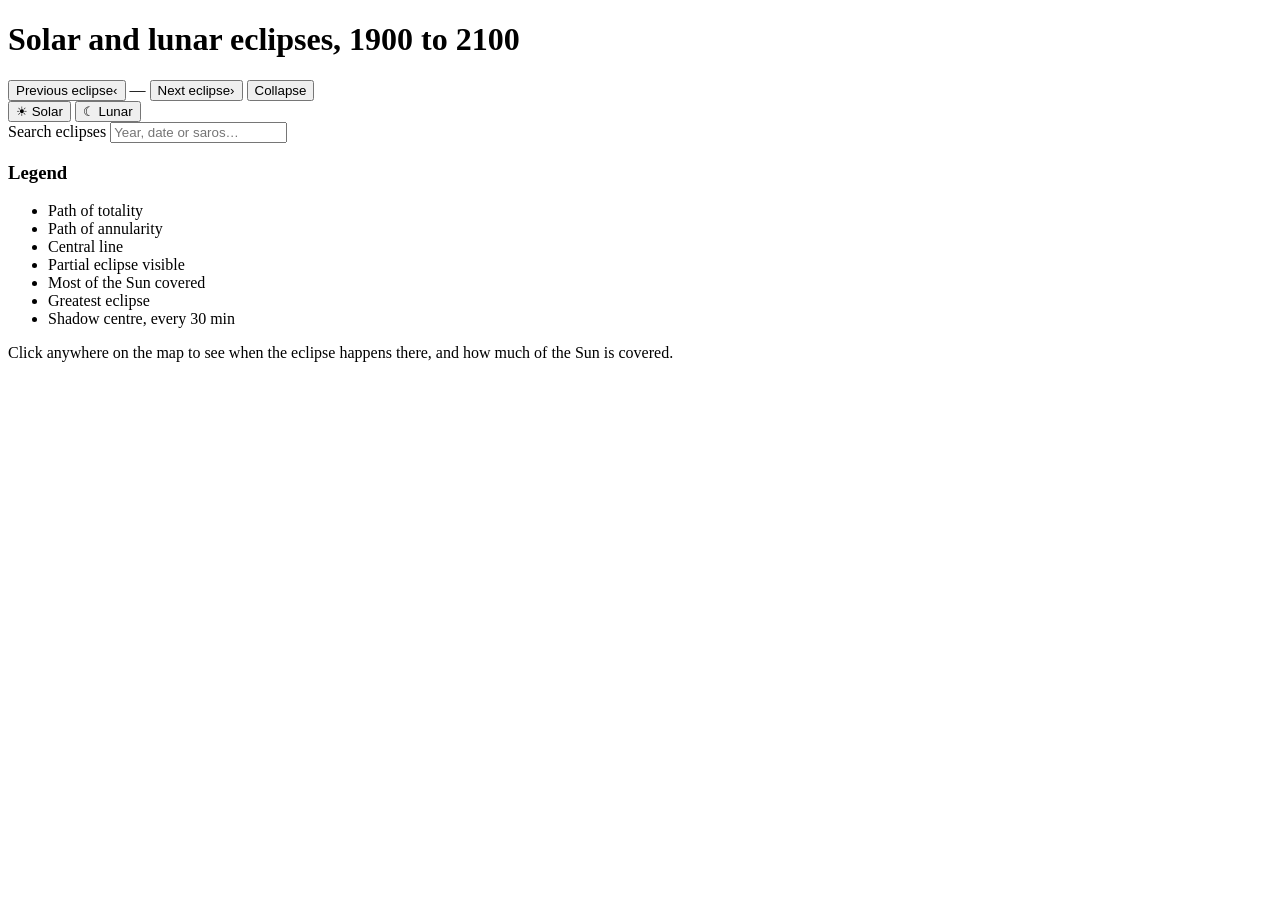
==== commit feabb6e7: "The sky gets its compass: true azimuth, a mode switch worth finding, and the fallbacks proven" ====
--- a/public/index.html
+++ b/public/index.html
@@ -6,19 +6,19 @@
      otherwise move what relative URLs resolve against. -->
 <base href="/">
 <meta name="viewport" content="width=device-width, initial-scale=1, viewport-fit=cover">
-<title>Eclipse Mapper — solar eclipse paths 1900–2100</title>
-<meta name="description" content="Every solar eclipse from 1900 to 2100 on an interactive map. Paths of totality and annularity computed from NASA's Besselian elements. No ads, no tracking.">
+<title>Eclipse Mapper — solar and lunar eclipses 1900–2100</title>
+<meta name="description" content="Every solar and lunar eclipse from 1900 to 2100 on an interactive map. Paths of totality, annularity and lunar visibility computed from NASA's published elements. No ads, no tracking.">
 <meta name="color-scheme" content="light dark">
-<link rel="canonical" href="https://eclipse.tsbf.uk/">
+<link rel="canonical" href="https://eclipse-explorer.pages.dev/">
 
 <!-- Link previews. Absolute URLs, because most scrapers will not resolve a
-     relative one -- so these only come right once eclipse.tsbf.uk points here. -->
+     relative one. -->
 <meta property="og:type" content="website">
 <meta property="og:site_name" content="Eclipse Mapper">
-<meta property="og:url" content="https://eclipse.tsbf.uk/">
-<meta property="og:title" content="Eclipse Mapper — solar eclipse paths 1900–2100">
-<meta property="og:description" content="Every solar eclipse from 1900 to 2100 on an interactive map. Paths of totality and annularity computed from NASA's Besselian elements. No ads, no tracking.">
-<meta property="og:image" content="https://eclipse.tsbf.uk/og.png">
+<meta property="og:url" content="https://eclipse-explorer.pages.dev/">
+<meta property="og:title" content="Eclipse Mapper — solar and lunar eclipses 1900–2100">
+<meta property="og:description" content="Every solar and lunar eclipse from 1900 to 2100 on an interactive map. Paths of totality, annularity and lunar visibility computed from NASA's published elements. No ads, no tracking.">
+<meta property="og:image" content="https://eclipse-explorer.pages.dev/og.png">
 <meta property="og:image:width" content="1200">
 <meta property="og:image:height" content="630">
 <meta property="og:image:alt" content="The path of the 2 August 2027 total eclipse, crossing the Atlantic, north Africa and the Middle East.">
@@ -32,7 +32,7 @@
 <!-- The page is a map, so its heading has nowhere to sit visually. It still
      needs one: it is the only thing telling a reader or a crawler what this is
      before any of the interface makes sense. -->
-<h1 class="sr-only">Solar eclipse paths, 1900 to 2100</h1>
+<h1 class="sr-only">Solar and lunar eclipses, 1900 to 2100</h1>
 
 <div id="map" role="application" aria-label="Map of solar eclipse paths"></div>
 
@@ -54,6 +54,12 @@
 
   <div class="panel__body">
     <div class="picker">
+      <div class="modeswitch" role="group" aria-label="Which kind of eclipse">
+        <button type="button" class="modeswitch__btn" id="mode-solar"
+                aria-pressed="true">☀ Solar</button>
+        <button type="button" class="modeswitch__btn" id="mode-lunar"
+                aria-pressed="false">☾ Lunar</button>
+      </div>
       <div class="pinbar" id="pinbar" hidden>
         <span class="pinbar__at" id="pinbar-at"></span>
         <button type="button" class="pinbar__clear" id="place-clear"
@@ -107,12 +113,36 @@
   <input type="range" id="tl-scrub" min="0" max="1000" value="0" step="1"
          aria-label="Move the shadow through the eclipse">
   <output class="timeline__time" id="tl-time">—</output>
+  <button type="button" class="timeline__speed" id="tl-speed"
+          aria-label="Playback speed">1×</button>
 </div>
 
+<!-- What the eclipse looks like from the pinned place, while the shadow runs.
+     Pressing the disc opens the full-sky view; the button carries the click so
+     the rest of the element can stay transparent to the map beneath. -->
+<div class="eye" id="eye" role="img" hidden>
+  <button type="button" class="eye__open" id="eye-open"
+          aria-label="Watch from this place — open the full-sky view"></button>
+  <canvas id="eye-canvas" width="240" height="240" aria-hidden="true"></canvas>
+  <div class="eye__label" id="eye-label"></div>
+  <div class="eye__label eye__label--time" id="eye-time"></div>
+</div>
+
+<!-- The picked place: the facts the popup used to float over the map, docked
+     where they do not sit on top of the animation. -->
+<aside class="place" id="place" hidden aria-label="The picked place">
+  <button type="button" class="place__close" id="place-close"
+          aria-label="Clear the picked place">×</button>
+  <div id="place-body"></div>
+  <p class="pop__actions"><button type="button" class="pop__action"
+     id="place-visible">Show eclipses visible from here</button></p>
+</aside>
+
 <dialog class="intro" id="intro">
-  <h2>Solar eclipses, 1900&ndash;2100</h2>
-  <p class="intro__lead">Every solar eclipse for two centuries, each one drawn on
-    the map with the ground it passes over.</p>
+  <h2>Eclipses, 1900&ndash;2100</h2>
+  <p class="intro__lead">Every solar and lunar eclipse for two centuries &mdash;
+    the Sun&rsquo;s shadow drawn on the ground it crosses, the Moon&rsquo;s
+    nights shown where they can be seen.</p>
   <ul class="intro__list">
     <li><b>Pick an eclipse</b> from the list, or step through them with the arrows
       &mdash; the <kbd>&larr;</kbd> and <kbd>&rarr;</kbd> keys work too.</li>
@@ -120,7 +150,11 @@
       of the Sun is covered, and how long totality lasts.</li>
     <li><b>Choose a place</b> and the list narrows to the eclipses you could see from
       it &mdash; all of them, or only the ones that go total.</li>
-    <li><b>Press play</b> to watch the shadow and the day/night line cross the Earth.</li>
+    <li><b>Press play</b> to watch the shadow and the day/night line cross the Earth
+      &mdash; and <b>press the little sky disc</b> to stand at your pin and watch the
+      whole thing overhead.</li>
+    <li><b>Lunar too</b>: the ☾ switch at the top of the list swaps to every eclipse
+      of the Moon, with where each one is visible and the Moon turning red.</li>
     <li><b>The cog</b> changes the basemap, the colours, and whether times are shown
       in UT or on your own clock.</li>
   </ul>
--- a/public/style.css
+++ b/public/style.css
@@ -15,6 +15,11 @@
   --penumbra: #64748b;
   --greatest: #dc2626;
   --panel-w: 21rem;
+  /* What shows around the globe: the map canvas is transparent past the sphere,
+     so this is the sky the globe hangs in. Invisible on the flat map. */
+  --space: #dfeaf3;
+  /* MapLibre's zoom glyphs are baked-in dark images; this flips them to match. */
+  --ctrl-icon-filter: none;
 }
 
 /* Dark twice over: once for the system setting, once for the in-map toggle, which
@@ -33,6 +38,8 @@
     --annular: #fb923c;
     --penumbra: #94a3b8;
     --greatest: #f87171;
+    --space: #05080f;
+    --ctrl-icon-filter: invert(1);
   }
 }
 
@@ -49,6 +56,8 @@
   --annular: #fb923c;
   --penumbra: #94a3b8;
   --greatest: #f87171;
+  --space: #05080f;
+  --ctrl-icon-filter: invert(1);
 }
 
 * { box-sizing: border-box; }
@@ -62,7 +71,364 @@
   background: var(--bg-sunk);
 }
 
-#map { position: absolute; inset: 0; }
+#map { position: absolute; inset: 0; background: var(--space); }
+
+/* The view from the pinned place while the shadow runs: a small disc of sky in
+   the corner, clear of the zoom controls. The canvas draws its own circle, so
+   the box only has to sit still and cast the shadow. */
+.eye {
+  position: absolute;
+  z-index: 3;
+  top: .75rem;
+  right: 3.5rem;
+  display: grid;
+  justify-items: center;
+  gap: .3rem;
+  pointer-events: none;
+}
+.eye canvas {
+  width: 7.5rem;
+  height: 7.5rem;
+  border-radius: 50%;
+  box-shadow: var(--shadow);
+}
+.eye__label {
+  font-size: .72rem;
+  font-weight: 600;
+  color: var(--ink);
+  background: var(--bg);
+  padding: .1rem .55rem;
+  border-radius: 999px;
+  box-shadow: var(--shadow);
+  font-variant-numeric: tabular-nums;
+}
+.eye__label:empty { display: none; }
+.eye__label--time { font-weight: 500; font-size: .68rem; color: var(--ink-dim); }
+.eye[hidden] { display: none; }   /* display:grid above would beat the UA rule */
+
+/* The disc is a door: the button sits exactly over the circle and carries the
+   click, while the rest of .eye stays pointer-transparent to the map. */
+.eye__open {
+  position: absolute;
+  top: 0;
+  width: 7.5rem;
+  height: 7.5rem;
+  border-radius: 50%;
+  border: 0;
+  background: none;
+  cursor: pointer;
+  pointer-events: auto;
+  z-index: 1;
+  color: transparent;
+}
+.eye__open::after {
+  content: '⤢';
+  position: absolute;
+  right: .4rem;
+  bottom: .4rem;
+  width: 1.4rem;
+  height: 1.4rem;
+  display: grid;
+  place-items: center;
+  border-radius: 50%;
+  background: rgba(15, 23, 42, .65);
+  color: #e2e8f0;
+  font-size: .85rem;
+  opacity: 0;
+  transition: opacity .15s;
+}
+.eye__open:hover::after,
+.eye__open:focus-visible::after { opacity: 1; }
+.eye__open:focus-visible { outline: 2px solid var(--focus); outline-offset: 2px; }
+@media (max-width: 46rem), (max-height: 34rem) {
+  .eye__open { width: 5.5rem; height: 5.5rem; }
+}
+
+/* ------------------------------------------------------- the sky view */
+
+.sim {
+  position: fixed;
+  inset: 0;
+  z-index: 10;
+  background: #000;
+}
+.sim[hidden] { display: none; }
+.sim__canvas {
+  position: absolute;
+  inset: 0;
+  width: 100%;
+  height: 100%;
+  touch-action: none;
+  cursor: grab;
+}
+.sim--dragging .sim__canvas { cursor: grabbing; }
+.sim__compass { position: absolute; inset: 0; pointer-events: none; }
+.sim__compass span {
+  position: absolute;
+  top: -0.6em; left: -0.5em;   /* transform carries the real position */
+  font-size: .82rem;
+  font-weight: 700;
+  letter-spacing: .05em;
+  color: rgba(226, 232, 240, .85);
+  text-shadow: 0 1px 4px rgba(0, 0, 0, .8);
+}
+.sim__compass span[hidden] { display: none; }
+.sim__deep { font-size: .8rem; padding: .16rem .45rem; }
+.sim__close {
+  position: absolute;
+  top: .9rem;
+  right: .9rem;
+  width: 2.3rem;
+  height: 2.3rem;
+  border: 0;
+  border-radius: 50%;
+  background: rgba(15, 23, 42, .72);
+  color: #e2e8f0;
+  font-size: 1.15rem;
+  line-height: 1;
+  cursor: pointer;
+}
+.sim__close:hover { background: rgba(30, 41, 59, .85); }
+.sim__recentre {
+  position: absolute;
+  top: .9rem;
+  left: 50%;
+  transform: translateX(-50%);
+  border: 1px solid rgba(148, 163, 184, .4);
+  border-radius: 999px;
+  background: rgba(15, 23, 42, .72);
+  color: #e2e8f0;
+  font: inherit;
+  font-size: .78rem;
+  padding: .35rem .9rem;
+  cursor: pointer;
+}
+.sim__recentre[hidden] { display: none; }
+.sim__label {
+  position: absolute;
+  top: .95rem;
+  left: .9rem;
+  font-size: .8rem;
+  font-weight: 600;
+  color: #e2e8f0;
+  background: rgba(15, 23, 42, .72);
+  padding: .25rem .75rem;
+  border-radius: 999px;
+}
+.sim__label:empty { display: none; }
+.sim__hint {
+  position: absolute;
+  bottom: 5.2rem;
+  left: 50%;
+  transform: translateX(-50%);
+  font-size: .78rem;
+  color: rgba(226, 232, 240, .8);
+  background: rgba(15, 23, 42, .6);
+  padding: .3rem .85rem;
+  border-radius: 999px;
+  transition: opacity .6s;
+  pointer-events: none;
+}
+.sim__hint.is-gone { opacity: 0; }
+.sim__bar {
+  position: absolute;
+  left: 50%;
+  bottom: 1.1rem;
+  transform: translateX(-50%);
+  display: flex;
+  align-items: center;
+  gap: .6rem;
+  width: min(34rem, calc(100vw - 2rem));
+  padding: .45rem .8rem;
+  border-radius: 999px;
+  background: rgba(15, 23, 42, .72);
+  backdrop-filter: blur(6px);
+  box-shadow: var(--shadow);
+}
+.sim__play {
+  flex: none;
+  width: 1.9rem;
+  height: 1.9rem;
+  display: grid;
+  place-items: center;
+  border: 0;
+  border-radius: 50%;
+  background: var(--accent);
+  color: #fff;
+  cursor: pointer;
+}
+.sim__play svg { width: 15px; height: 15px; fill: currentColor; }
+.sim__bar input[type="range"] {
+  flex: 1;
+  min-width: 0;
+  -webkit-appearance: none;
+  appearance: none;
+  height: 18px;
+  margin: 0;
+  background: transparent;
+  cursor: pointer;
+}
+.sim__bar input[type="range"]::-webkit-slider-runnable-track {
+  height: 6px;
+  border-radius: 3px;
+  background: var(--tl-marks, rgba(148, 163, 184, .45));
+}
+.sim__bar input[type="range"]::-webkit-slider-thumb {
+  -webkit-appearance: none;
+  appearance: none;
+  width: 14px;
+  height: 14px;
+  margin-top: -4px;
+  border-radius: 50%;
+  background: #a78bfa;
+  border: 2px solid #0f172a;
+}
+.sim__bar input[type="range"]::-moz-range-track {
+  height: 6px;
+  border-radius: 3px;
+  background: var(--tl-marks, rgba(148, 163, 184, .45));
+}
+.sim__bar input[type="range"]::-moz-range-thumb {
+  width: 10px;
+  height: 10px;
+  border-radius: 50%;
+  background: #a78bfa;
+  border: 2px solid #0f172a;
+}
+.sim__time {
+  flex: none;
+  min-width: 6.4rem;
+  text-align: right;
+  font-size: .78rem;
+  font-variant-numeric: tabular-nums;
+  color: #e2e8f0;
+}
+.sim__speed {
+  flex: none;
+  min-width: 2.1rem;
+  padding: .16rem .35rem;
+  border: 1px solid rgba(148, 163, 184, .4);
+  border-radius: 999px;
+  background: none;
+  color: #cbd5e1;
+  font: inherit;
+  font-size: .72rem;
+  font-weight: 600;
+  font-variant-numeric: tabular-nums;
+  cursor: pointer;
+}
+@media (max-width: 46rem) {
+  .sim__bar {
+    width: calc(100vw - 1rem);
+    bottom: calc(.5rem + env(safe-area-inset-bottom));
+  }
+  .sim__time { min-width: 5.4rem; font-size: .72rem; }
+}
+@media (max-width: 46rem), (max-height: 34rem) {
+  .eye canvas { width: 5.5rem; height: 5.5rem; }
+}
+
+/* The picked place, docked bottom-right clear of the scale and attribution.
+   When the timeline is up it steps over that too. */
+.place {
+  position: absolute;
+  z-index: 3;
+  right: .75rem;
+  bottom: 3.6rem;
+  width: 15.5rem;
+  max-width: calc(100vw - 1.5rem);
+  max-height: 45vh;
+  overflow-y: auto;
+  background: var(--bg);
+  color: var(--ink);
+  border-radius: var(--radius);
+  box-shadow: var(--shadow);
+  padding: .65rem .8rem .7rem;
+}
+body.has-timeline .place { bottom: 6.4rem; }
+.place__close {
+  position: absolute;
+  top: .25rem; right: .3rem;
+  width: 1.5rem; height: 1.5rem;
+  border: 0; border-radius: 6px;
+  background: none; color: var(--ink-dim);
+  font-size: 1rem; line-height: 1; cursor: pointer;
+}
+.place__close:hover { background: var(--bg-sunk); color: var(--ink); }
+/* Lunar mode: the pieces that only mean anything for a solar eclipse go away.
+   The legend describes path layers, the annular/hybrid chips name types the
+   Moon does not have, and the visible-from-here filter is Besselian. */
+body.is-lunar .chip[data-type="annular"],
+body.is-lunar .chip[data-type="hybrid"],
+body.is-lunar .legend,
+body.is-lunar .legend__title { display: none; }
+
+/* Which kind of eclipse the stepper is stepping through. */
+.stepper__now::before {
+  content: '☀';
+  margin-right: .4rem;
+  opacity: .55;
+  font-size: .9em;
+}
+body.is-lunar .stepper__now::before { content: '☾'; opacity: .75; }
+
+.pop__link {
+  font: inherit; padding: 0; border: 0; background: none; cursor: pointer;
+  color: var(--accent); text-decoration: underline dotted;
+  text-underline-offset: 2px;
+}
+.pop__link:hover { text-decoration-style: solid; }
+
+/* The city-by-city rows in the details panel. Each city is a button that pins
+   it, so the row doubles as a way into the card and the corner disc. */
+.facts__cities-title {
+  margin: .8rem 0 .25rem;
+  font-size: .72rem; font-weight: 600;
+  letter-spacing: .04em; text-transform: uppercase;
+  color: var(--ink-dim);
+}
+ul.facts__cities {
+  list-style: none; margin: 0; padding: 0;
+  display: grid; gap: .18rem;
+  font-size: .8rem;
+}
+ul.facts__cities li {
+  display: flex; justify-content: space-between; gap: .6rem;
+  align-items: baseline;
+}
+.facts__citytime {
+  color: var(--ink-dim);
+  font-variant-numeric: tabular-nums;
+  white-space: nowrap;
+}
+
+/* Word from a button press: floats above the timeline, minds its own business. */
+.toast {
+  position: absolute;
+  left: 50%; bottom: 7.6rem;
+  transform: translateX(-50%);
+  z-index: 6;
+  max-width: min(30rem, calc(100vw - 2rem));
+  overflow-wrap: anywhere;
+  background: var(--ink); color: var(--bg);
+  font-size: .8rem; font-weight: 500;
+  padding: .45rem .95rem; border-radius: 999px;
+  box-shadow: var(--shadow);
+  opacity: 0; transition: opacity .18s;
+  pointer-events: none;
+}
+.toast.is-on { opacity: 1; }
+@media (max-width: 46rem), (max-height: 34rem) {
+  /* The sheet owns the bottom of a phone; the card moves to the top left and is
+     capped to the strip the sheet leaves free (it can take 68vh, plus the
+     timeline below it), scrolling inside itself rather than lying over the
+     sheet's own header. */
+  .place, body.has-timeline .place {
+    top: .5rem; left: .5rem; right: auto; bottom: auto;
+    width: min(15rem, calc(100vw - 4.5rem));
+    max-height: clamp(4.5rem, calc(32vh - 7.6rem), 12rem);
+  }
+}
 
 .visually-hidden {
   position: absolute; width: 1px; height: 1px; margin: -1px;
@@ -190,6 +556,31 @@
   padding: .3rem .5rem; text-align: center; min-width: 0;
 }
 
+/* ------------------------------------------------------------ mode switch */
+
+.modeswitch {
+  display: flex;
+  border: 1px solid var(--line);
+  border-radius: 999px;
+  overflow: hidden;
+}
+.modeswitch__btn {
+  flex: 1;
+  border: 0;
+  background: var(--bg);
+  color: var(--ink-dim);
+  font: inherit;
+  font-size: .8rem;
+  font-weight: 600;
+  padding: .32rem .5rem;
+  cursor: pointer;
+}
+.modeswitch__btn[aria-pressed="true"] {
+  background: var(--accent);
+  color: #fff;
+}
+.modeswitch__btn:not([aria-pressed="true"]):hover { background: var(--bg-sunk); color: var(--ink); }
+
 /* ---------------------------------------------------------- search, chips */
 
 .search input {
@@ -297,7 +688,14 @@
 }
 @media (prefers-color-scheme: dark) { .map-btn { color: #ddd; } }
 
-.maplibregl-ctrl-attrib { font-size: 10px; }
+/* Stock MapLibre paints this bar translucent white while the text inherits the
+   theme's ink -- in dark mode that was light-on-light. Both now follow the
+   theme. Doubled selector: the vendor rule carries two classes, so one loses. */
+.maplibregl-ctrl.maplibregl-ctrl-attrib {
+  font-size: 10px;
+  background: color-mix(in srgb, var(--bg) 85%, transparent);
+  color: var(--ink-dim);
+}
 .maplibregl-ctrl-attrib a { color: inherit; }
 
 /* --------------------------------------------------------------- loading */
@@ -472,6 +870,10 @@
 
 /* ------------------------------------------------------- map control buttons */
 
+/* Stock MapLibre paints the group white; the buttons read var(--ink), so the
+   two have to agree about which theme they are in. */
+.maplibregl-ctrl-group { background: var(--bg); }
+.maplibregl-ctrl button .maplibregl-ctrl-icon { filter: var(--ctrl-icon-filter); }
 .maplibregl-ctrl-group .map-btn {
   width: 30px; height: 30px;
   color: var(--ink);
@@ -604,9 +1006,51 @@
 /* display:grid above would otherwise win over the attribute */
 .timeline__play[hidden] { display: none; }
 /* the stop button is the way back, not the main action */
-#tl-stop { background: var(--panel-2, #e2e8f0); color: var(--ink, #0f172a); }
-
-.timeline input[type="range"] { flex: 1; min-width: 0; accent-color: var(--accent); }
+#tl-stop {
+  background: var(--bg-sunk);
+  color: var(--ink);
+  border: 1px solid var(--line);
+}
+
+/* The track is drawn by hand so it can carry the pin's marks: the stretch of
+   the crossing that place actually sees, painted into --tl-marks as a gradient
+   (partial phase in a wash, totality in full accent). No pin, plain track. */
+.timeline input[type="range"] {
+  flex: 1; min-width: 0;
+  -webkit-appearance: none; appearance: none;
+  height: 18px; margin: 0; padding: 0;
+  background: transparent; cursor: pointer;
+}
+.timeline input[type="range"]::-webkit-slider-runnable-track {
+  height: 6px; border-radius: 3px;
+  background: var(--tl-marks, var(--line));
+}
+.timeline input[type="range"]::-webkit-slider-thumb {
+  -webkit-appearance: none; appearance: none;
+  width: 14px; height: 14px; margin-top: -4px;
+  border-radius: 50%; background: var(--accent);
+  border: 2px solid var(--bg);
+}
+.timeline input[type="range"]::-moz-range-track {
+  height: 6px; border-radius: 3px;
+  background: var(--tl-marks, var(--line));
+}
+.timeline input[type="range"]::-moz-range-thumb {
+  width: 10px; height: 10px;
+  border-radius: 50%; background: var(--accent);
+  border: 2px solid var(--bg);
+}
+
+.timeline__speed {
+  flex: none; min-width: 2.1rem;
+  padding: .16rem .35rem;
+  border: 1px solid var(--line); border-radius: 999px;
+  background: var(--bg); color: var(--ink-dim);
+  font: inherit; font-size: .72rem; font-weight: 600;
+  font-variant-numeric: tabular-nums;
+  cursor: pointer;
+}
+.timeline__speed:hover { border-color: var(--ink-dim); color: var(--ink); }
 
 .timeline__time {
   flex: none; min-width: 6.2rem; text-align: right;
